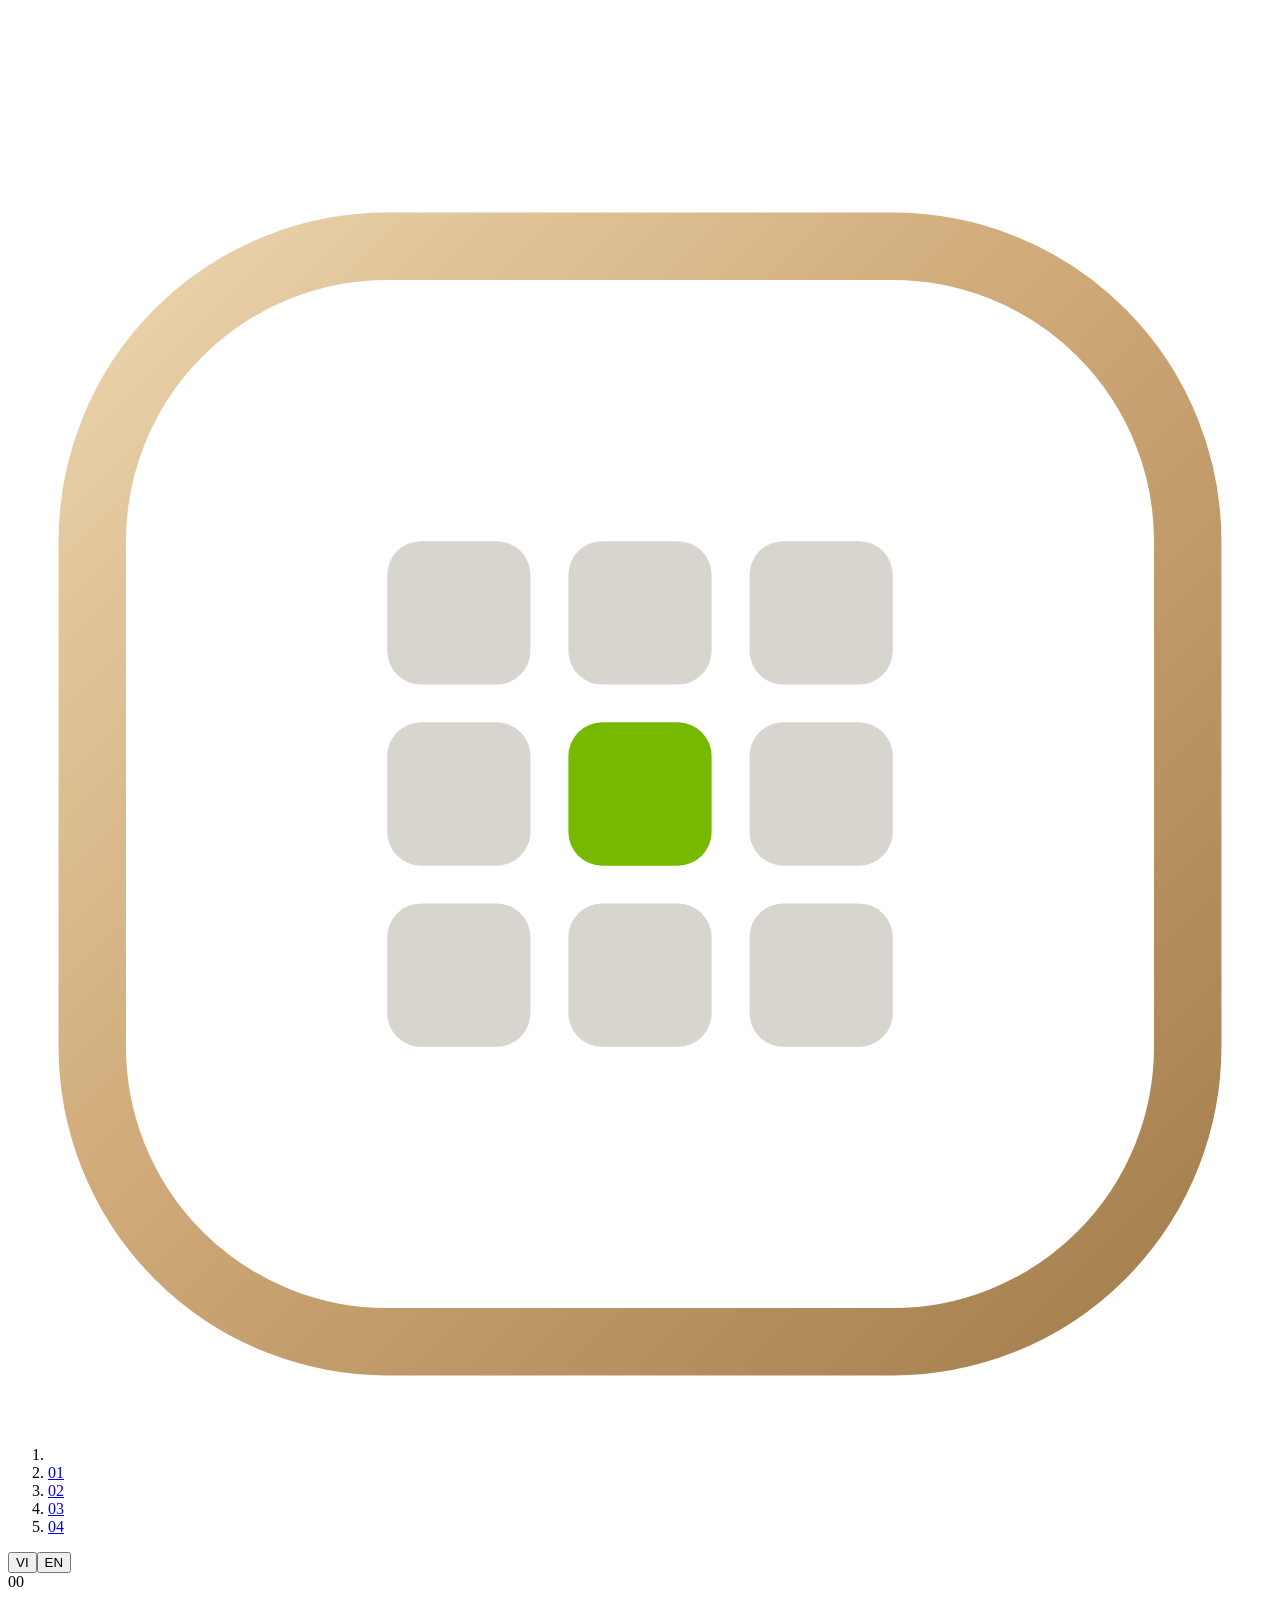
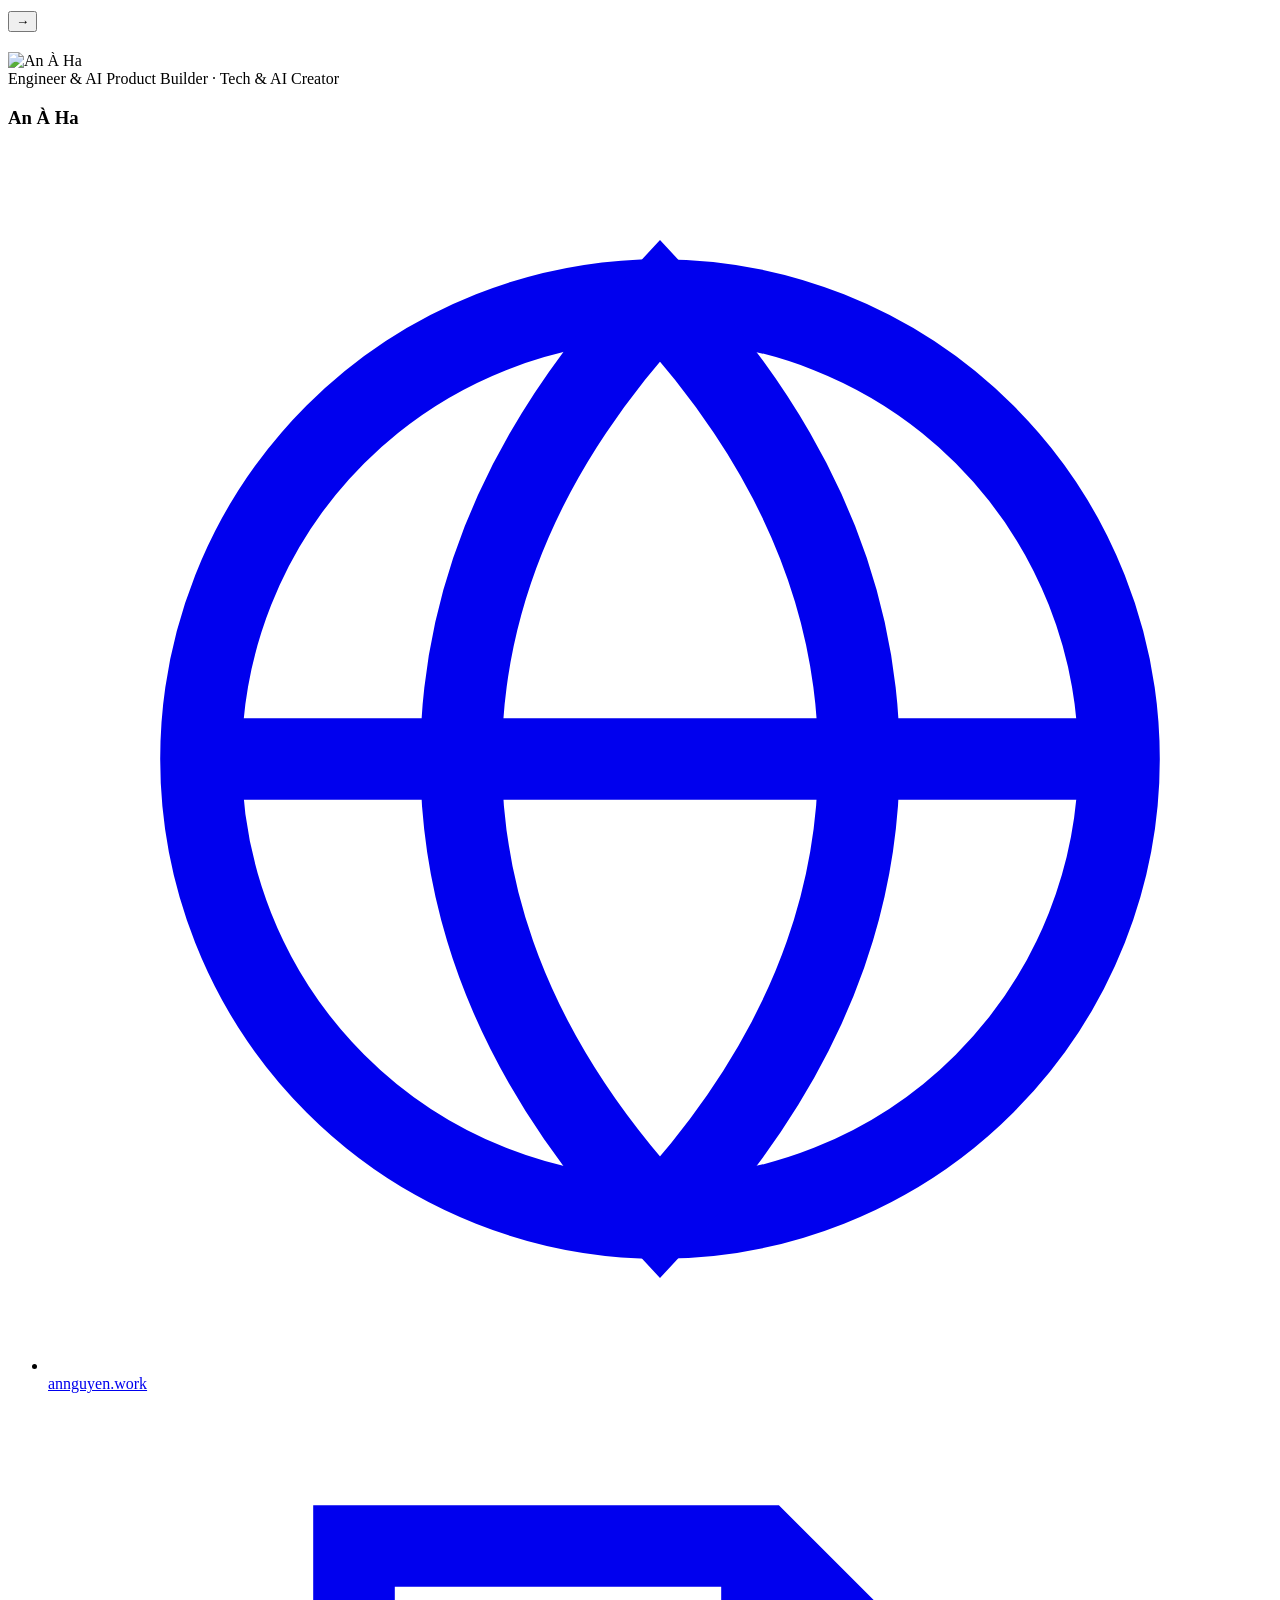
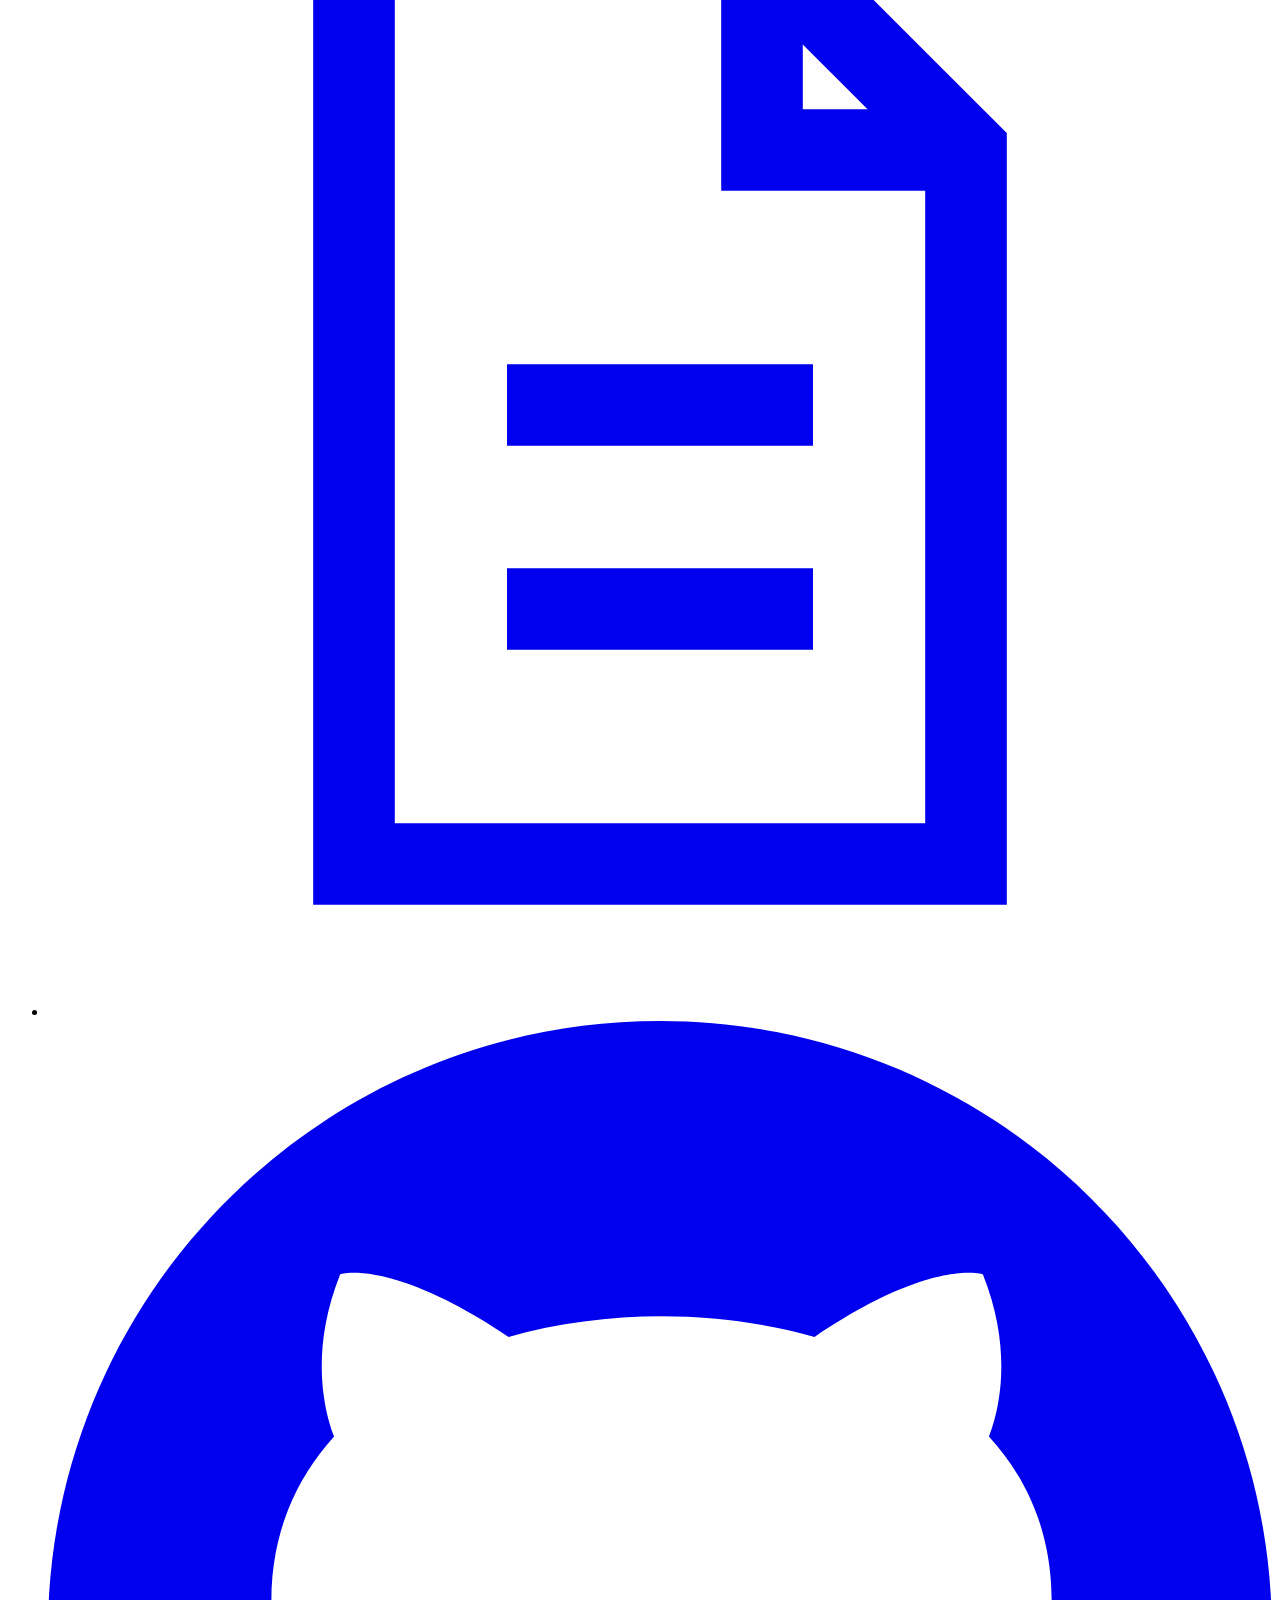
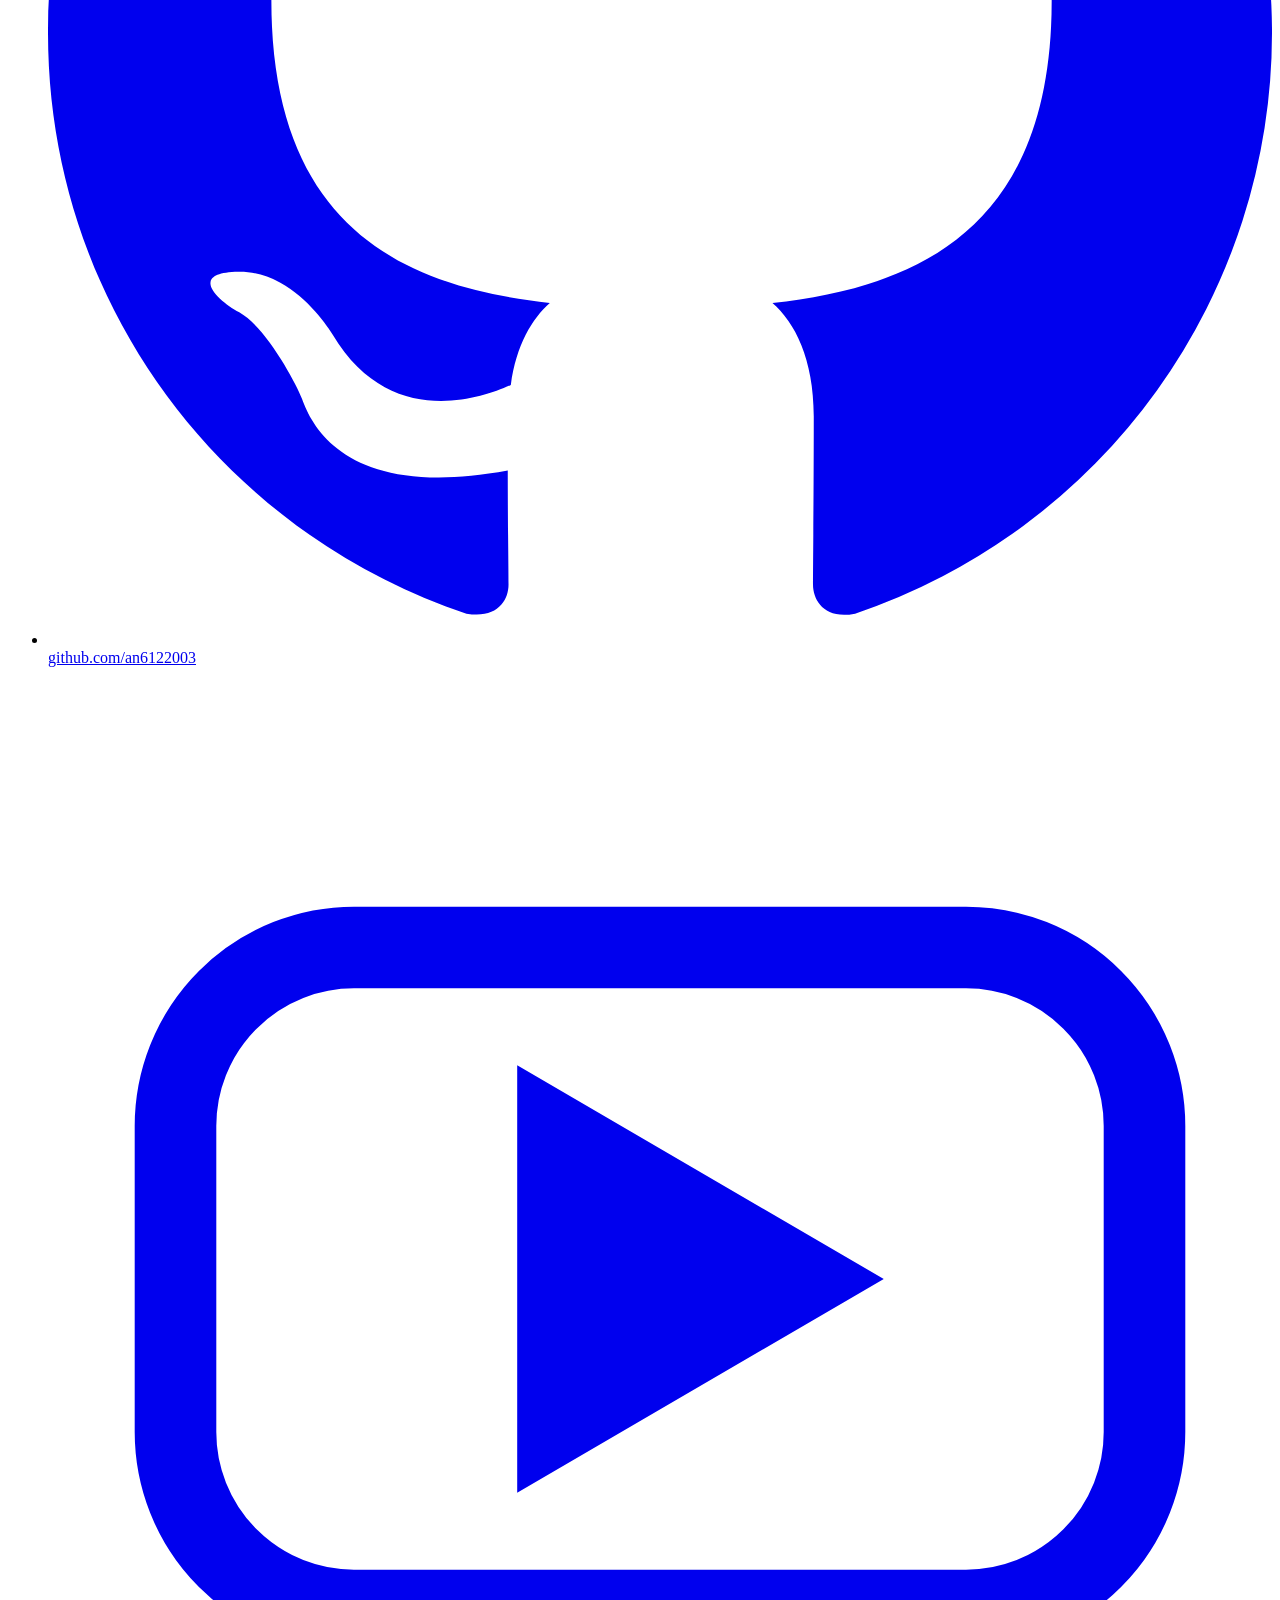
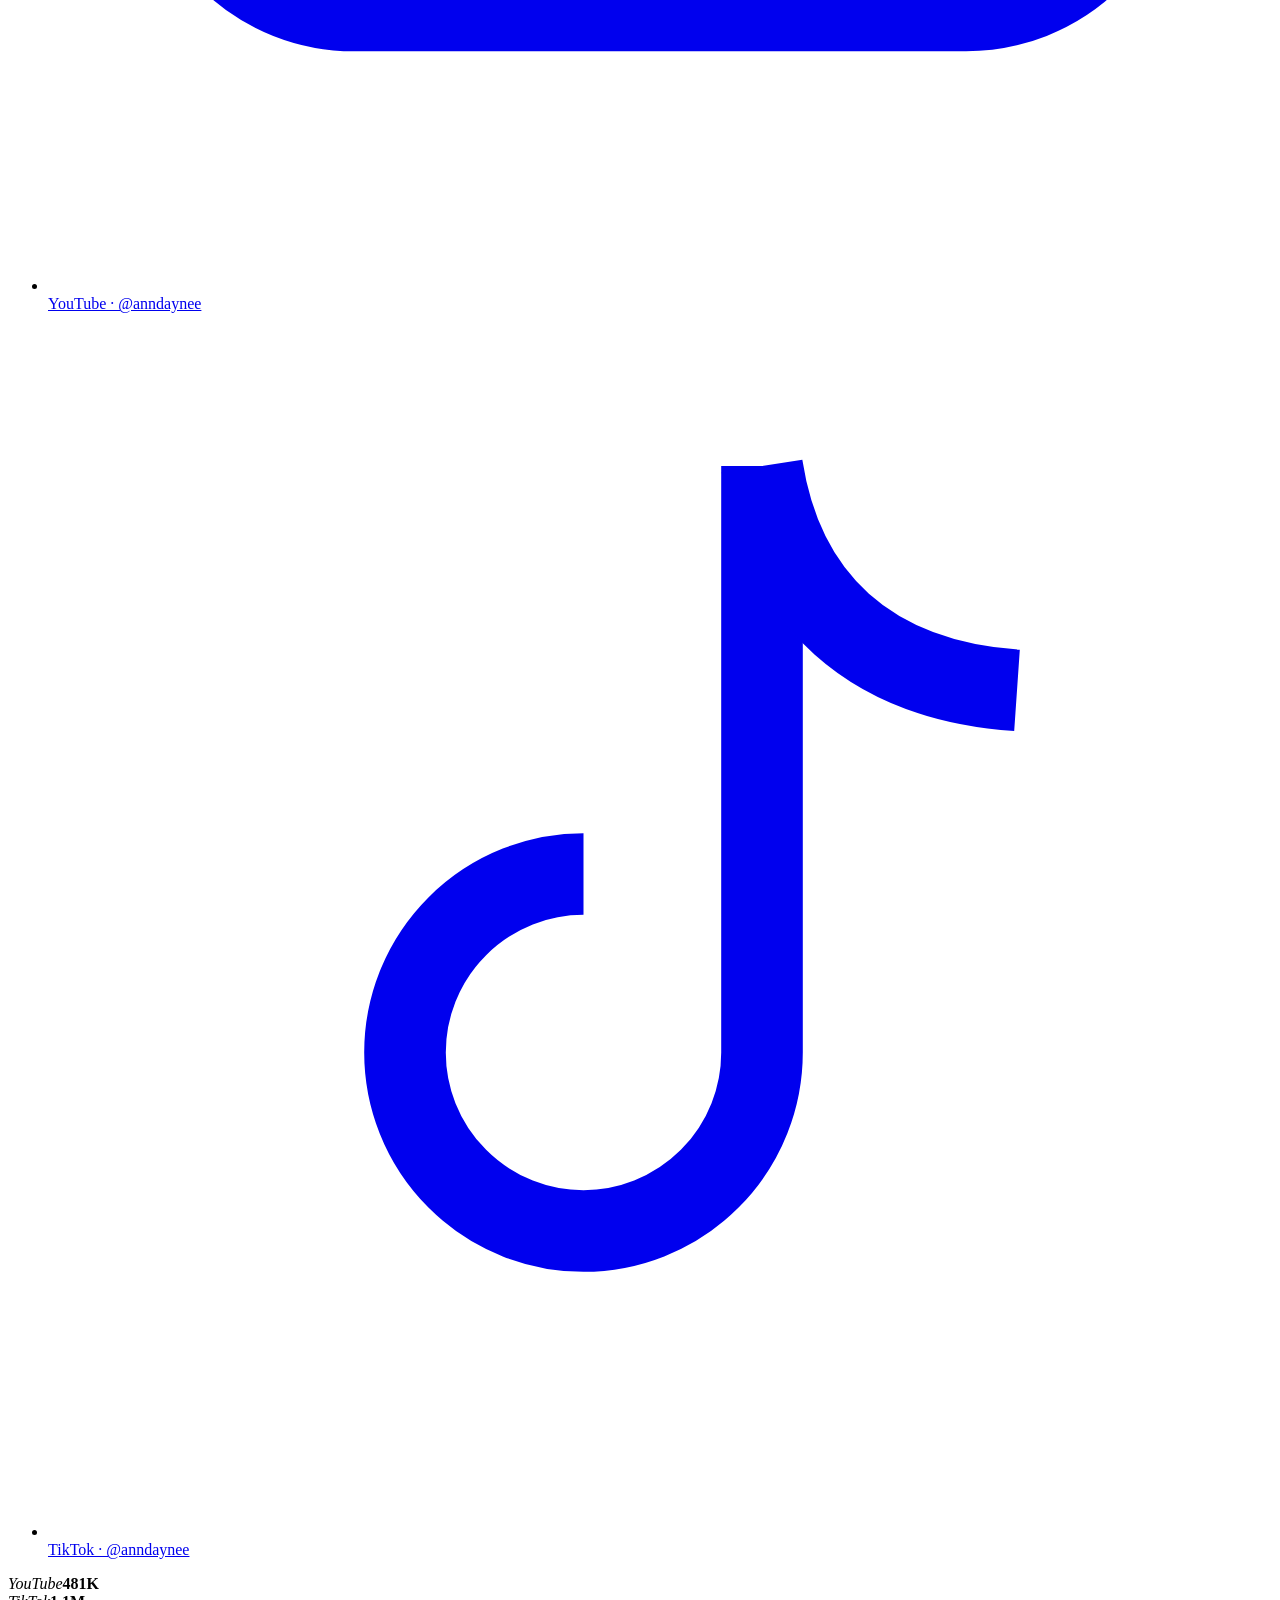
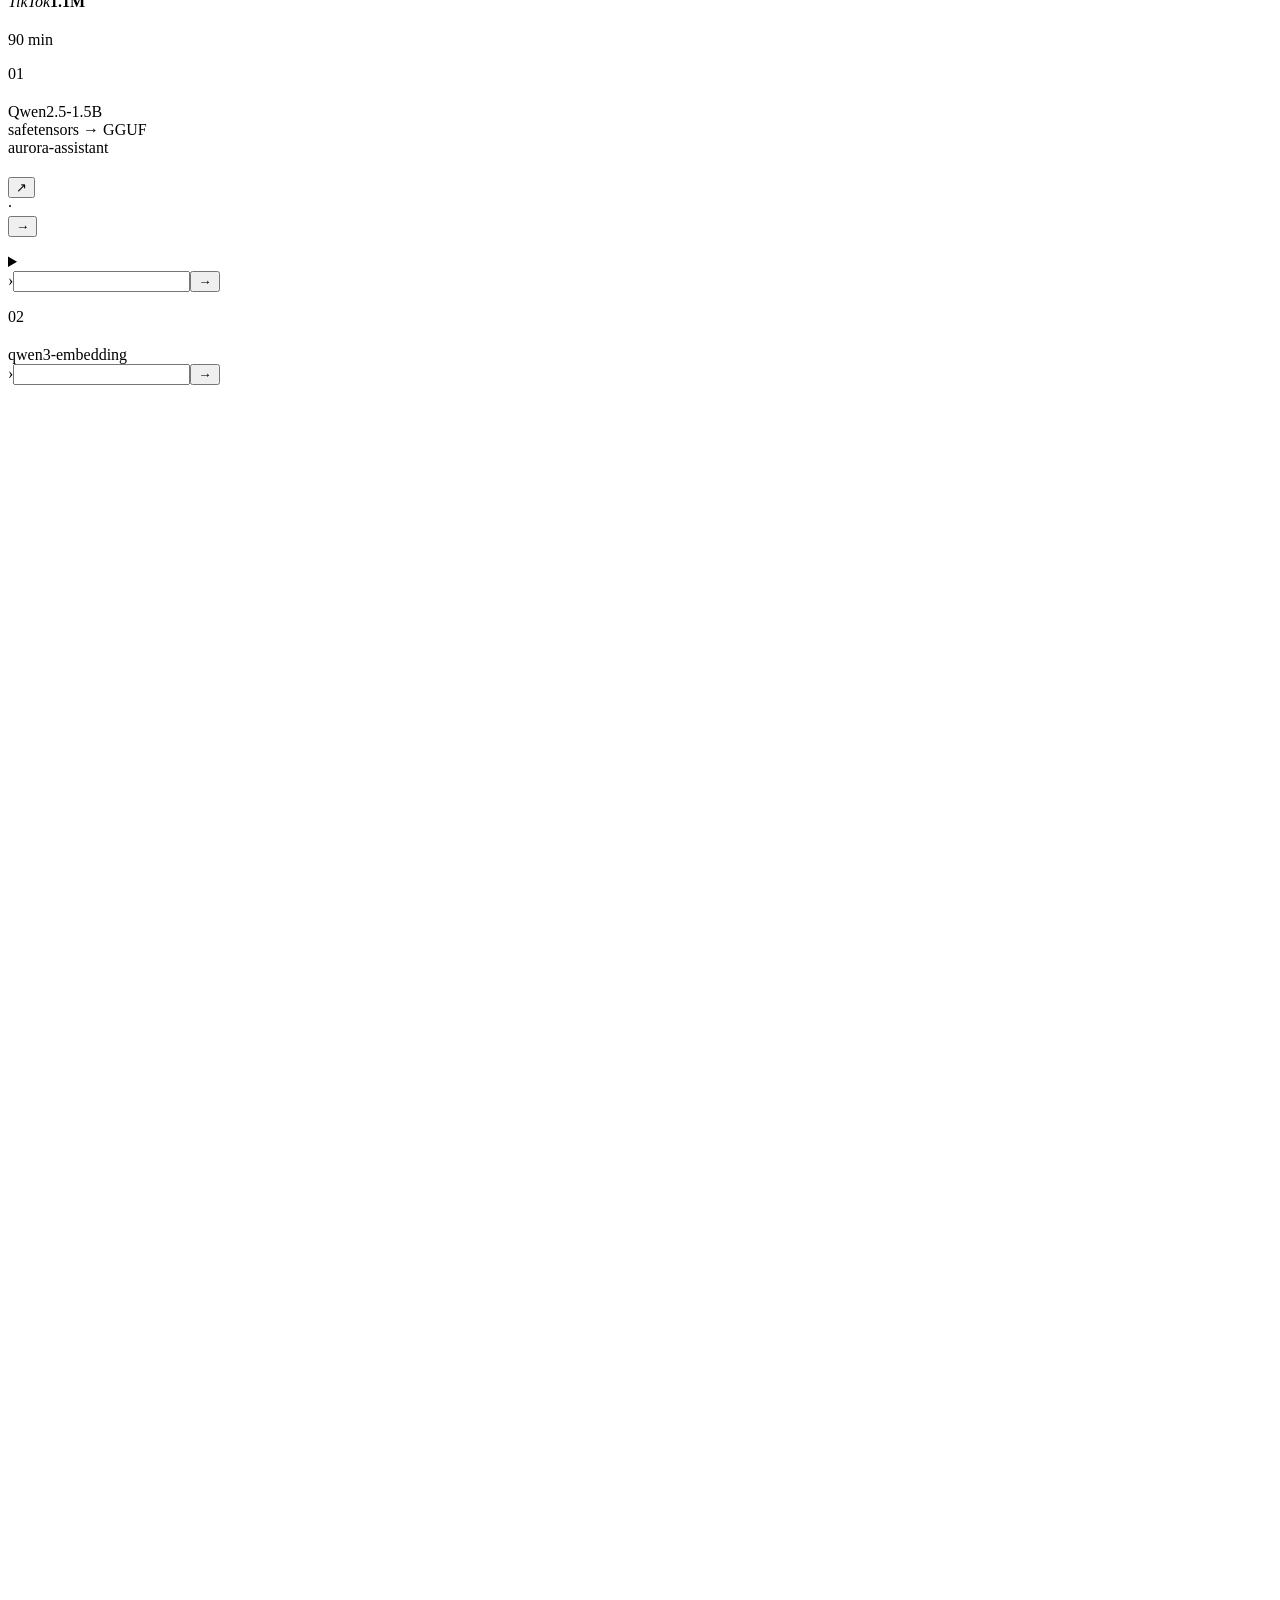
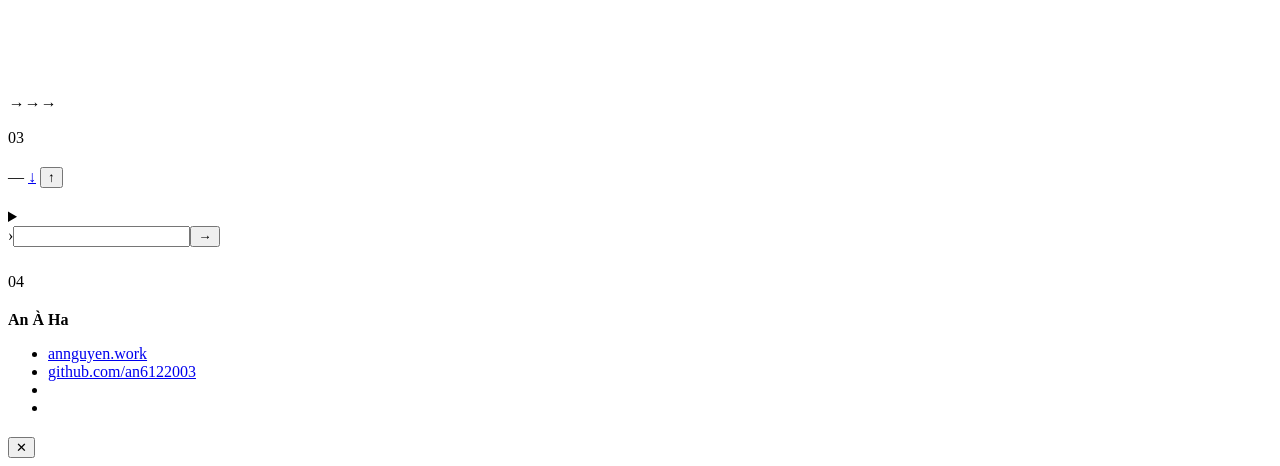
==== app/studio.html @ f34c1c58 "Studio: a light, brand-neutral page for RTX Spark laptops A second page over the same API as the eve" ====
<!doctype html>
<html lang="vi">
<head>
<meta charset="utf-8">
<meta name="viewport" content="width=device-width, initial-scale=1">
<title>On-device AI Workshop</title>
<meta name="description" content="Fine-tuning, RAG, an agent and batch AI, running entirely on this machine.">
<meta name="theme-color" content="#f5f4f1">
<link rel="icon" href="data:image/svg+xml,%3Csvg xmlns='http://www.w3.org/2000/svg' viewBox='0 0 32 32'%3E%3Cdefs%3E%3ClinearGradient id='g' x1='0' y1='0' x2='1' y2='1'%3E%3Cstop offset='0' stop-color='%23ebd5ae'/%3E%3Cstop offset='1' stop-color='%23a47d4c'/%3E%3C/linearGradient%3E%3C/defs%3E%3Crect x='3' y='3' width='26' height='26' rx='7' fill='%23f5f4f1' stroke='url(%23g)' stroke-width='2'/%3E%3Crect x='11' y='11' width='10' height='10' rx='2' fill='%2376b900'/%3E%3C/svg%3E">
<!--WORKSHOP-EDITION-->
<link rel="preload" href="/static/studio/fonts/PlusJakartaSans-latin.woff2" as="font" type="font/woff2" crossorigin>
<link rel="stylesheet" href="/static/studio/fonts/fonts.css">
<link rel="stylesheet" href="/static/studio/studio.css">
</head>
<body data-scene="home">
<canvas id="die" aria-hidden="true"></canvas>
<div class="veil" aria-hidden="true"></div>

<header class="nav" id="hud">
  <a class="brand" href="#home" data-go="home" aria-label="Overview">
    <svg viewBox="0 0 30 30" aria-hidden="true">
      <defs><linearGradient id="brandgold" x1="0" y1="0" x2="1" y2="1"><stop offset="0" stop-color="#ebd5ae"/><stop offset=".45" stop-color="#cfa977"/><stop offset="1" stop-color="#a47d4c"/></linearGradient></defs>
      <rect x="2" y="2" width="26" height="26" rx="7" fill="#fff" stroke="url(#brandgold)" stroke-width="1.6"/>
      <g fill="#d8d5ce"><rect x="9" y="9" width="3.4" height="3.4" rx=".8"/><rect x="13.3" y="9" width="3.4" height="3.4" rx=".8"/><rect x="17.6" y="9" width="3.4" height="3.4" rx=".8"/>
      <rect x="9" y="13.3" width="3.4" height="3.4" rx=".8"/><rect x="17.6" y="13.3" width="3.4" height="3.4" rx=".8"/>
      <rect x="9" y="17.6" width="3.4" height="3.4" rx=".8"/><rect x="13.3" y="17.6" width="3.4" height="3.4" rx=".8"/><rect x="17.6" y="17.6" width="3.4" height="3.4" rx=".8"/></g>
      <rect x="13.3" y="13.3" width="3.4" height="3.4" rx=".8" fill="#76b900"/>
    </svg>
    <span class="bt"><b data-i18n="brand_t"></b><span data-i18n="brand_s"></span></span>
  </a>
  <ol class="chapters">
    <li><a href="#home" data-go="home"><span class="t" data-i18n="ch_home"></span></a></li>
    <li><a href="#lab1" data-go="lab1"><span class="n">01</span><span class="t" data-i18n="ch_lab1"></span><i class="lamp" id="lamp-lab1"></i></a></li>
    <li><a href="#lab2" data-go="lab2"><span class="n">02</span><span class="t" data-i18n="ch_lab2"></span><i class="lamp" id="lamp-lab2"></i></a></li>
    <li><a href="#lab3" data-go="lab3"><span class="n">03</span><span class="t" data-i18n="ch_lab3"></span><i class="lamp" id="lamp-lab3"></i></a></li>
    <li class="need-ent"><a href="#ent" data-go="ent"><span class="n">04</span><span class="t" data-i18n="ch_ent"></span><i class="lamp" id="lamp-ent"></i></a></li>
  </ol>
  <div class="status">
    <span class="dev"><i class="lamp" id="lamp-sys"></i><span id="hud-device"></span></span>
    <span id="hud-gpu"></span>
    <span class="sep"></span>
    <span class="langs"><button type="button" data-lang="vi">VI</button><button type="button" data-lang="en">EN</button></span>
  </div>
</header>

<main id="main">

<!-- ================================================================ HOME === -->
<section class="scene" id="scene-home">
  <div class="home-hero">
    <div class="kicker"><span class="idx">00</span><span class="scramble" id="home-kicker"></span></div>
    <h1 class="headline xl" data-h="home_h"></h1>
    <p class="lead reveal" data-i18n="home_lead"></p>
    <div class="acts reveal">
      <button type="button" class="act primary" data-go="lab1"><span data-i18n="home_cta"></span><span class="arr">→</span></button>
      <span class="hint" data-i18n-html="home_hint"></span>
    </div>
    <dl class="specs reveal" id="home-specs"></dl>
  </div>

  <div class="section-h"><span class="lbl" data-i18n="sec_labs"></span><h2 data-i18n="sec_labs_h"></h2></div>
  <ol class="index" id="home-index"></ol>

  <div class="section-h"><span class="lbl" data-i18n="sec_creator"></span><h2 data-i18n="sec_creator_h"></h2></div>
  <article class="plate creator reveal" id="creator">
    <img class="photo" src="/static/people/an.webp" alt="An À Ha" loading="lazy">
    <div class="who">
      <span class="roles">Engineer &amp; AI Product Builder · Tech &amp; AI Creator</span>
      <h3>An À Ha</h3>
      <p class="bio" data-i18n="cr_bio"></p>
      <ul class="links">
        <li><a href="https://annguyen.work" target="_blank" rel="noopener"><svg viewBox="0 0 24 24" fill="none" stroke="currentColor" stroke-width="1.6"><circle cx="12" cy="12" r="9"/><path d="M3 12h18M12 3c2.6 2.8 3.9 5.8 3.9 9s-1.3 6.2-3.9 9c-2.6-2.8-3.9-5.8-3.9-9S9.4 5.8 12 3z"/></svg>annguyen.work</a></li>
        <li><a href="https://annguyen.work/proposal/" target="_blank" rel="noopener"><svg viewBox="0 0 24 24" fill="none" stroke="currentColor" stroke-width="1.6"><path d="M6 3h8l4 4v14H6z"/><path d="M14 3v4h4M9 12h6M9 16h6"/></svg><span data-i18n="cr_proposal"></span></a></li>
        <li><a href="https://github.com/an6122003" target="_blank" rel="noopener"><svg viewBox="0 0 16 16" fill="currentColor"><path d="M8 0C3.58 0 0 3.58 0 8c0 3.54 2.29 6.53 5.47 7.59.4.07.55-.17.55-.38 0-.19-.01-.82-.01-1.49-2.01.37-2.53-.49-2.69-.94-.09-.23-.48-.94-.82-1.13-.28-.15-.68-.52-.01-.53.63-.01 1.08.58 1.23.82.72 1.21 1.87.87 2.33.66.07-.52.28-.87.51-1.07-1.78-.2-3.64-.89-3.64-3.95 0-.87.31-1.59.82-2.15-.08-.2-.36-1.02.08-2.12 0 0 .67-.21 2.2.82.64-.18 1.32-.27 2-.27.68 0 1.36.09 2 .27 1.53-1.04 2.2-.82 2.2-.82.44 1.1.16 1.92.08 2.12.51.56.82 1.27.82 2.15 0 3.07-1.87 3.75-3.65 3.95.29.25.54.73.54 1.48 0 1.07-.01 1.93-.01 2.2 0 .21.15.46.55.38A8.013 8.013 0 0 0 16 8c0-4.42-3.58-8-8-8z"/></svg>github.com/an6122003</a></li>
        <li><a href="https://www.youtube.com/@anndaynee" target="_blank" rel="noopener"><svg viewBox="0 0 24 24" fill="none" stroke="currentColor" stroke-width="1.6"><rect x="2.5" y="5.5" width="19" height="13" rx="3.5"/><path d="M10 9.2v5.6l4.8-2.8z" fill="currentColor"/></svg>YouTube · @anndaynee</a></li>
        <li><a href="https://www.tiktok.com/@anndaynee" target="_blank" rel="noopener"><svg viewBox="0 0 24 24" fill="none" stroke="currentColor" stroke-width="1.6"><path d="M14 3v11.5a3.5 3.5 0 1 1-3.5-3.5"/><path d="M14 3c.4 2.6 2.1 4.2 5 4.4"/></svg>TikTok · @anndaynee</a></li>
      </ul>
    </div>
    <div class="stats">
      <div class="stat"><i>YouTube</i><b>481K</b><span data-i18n="cr_yt"></span></div>
      <div class="stat"><i>TikTok</i><b>1.1M</b><span data-i18n="cr_tt"></span></div>
      <div class="asof" data-i18n="cr_asof"></div>
    </div>
  </article>

  <div class="section-h"><span class="lbl" data-i18n="sec_plan"></span><h2 data-i18n="sec_plan_h"></h2></div>
  <div class="homegrid">
    <article class="plate reveal">
      <div class="plate-h"><span class="lbl" data-i18n="plan_title"></span><span class="count">90 min</span></div>
      <div class="sessionbar" id="home-plan"></div>
      <p class="note-s" data-i18n="plan_note"></p>
    </article>
    <article class="plate reveal">
      <div class="plate-h"><span class="lbl" data-i18n="stack_title"></span></div>
      <ul class="stack" id="home-stack"></ul>
    </article>
  </div>
</section>

<!-- =============================================================== LAB 1 === -->
<section class="scene" id="scene-lab1">
  <header class="scene-head">
    <div class="kicker"><span class="idx">01</span><span class="scramble" data-i18n="lab1_kicker"></span></div>
    <h1 class="headline" data-h="lab1_h"></h1>
    <p class="lead reveal" data-i18n="l1_p"></p>
  </header>
  <div class="flow reveal" id="flow1"><i class="wire"></i>
    <div class="fnode" data-n="data"><i class="sq"></i><div class="ft" data-i18n="f1_data"></div><div class="fd" id="f1-data-d"></div></div>
    <div class="fnode" data-n="train"><i class="sq"></i><div class="ft" data-i18n="f1_train"></div><div class="fd">Qwen2.5-1.5B</div></div>
    <div class="fnode" data-n="gguf"><i class="sq"></i><div class="ft" data-i18n="f1_gguf"></div><div class="fd">safetensors → GGUF</div></div>
    <div class="fnode" data-n="ollama"><i class="sq"></i><div class="ft" data-i18n="f1_ollama"></div><div class="fd" id="f1-ollama-d">aurora-assistant</div></div>
    <div class="fnode" data-n="compare"><i class="sq"></i><div class="ft" data-i18n="f1_compare"></div><div class="fd" data-i18n="f1_compare_d"></div></div>
  </div>
  <div class="grid two">
    <article class="plate reveal">
      <div class="plate-h"><span class="lbl" data-i18n="data_title"></span><span class="count" id="l1-count"></span></div>
      <div class="examples" id="l1-examples"></div>
      <p class="note-s" data-i18n="data_note"></p>
      <div class="acts" style="margin-top:20px"><button type="button" class="textlink" id="l1-all"><span data-i18n="view_all"></span><span>↗</span></button></div>
    </article>
    <article class="plate reveal" id="l1-trainplate">
      <div class="plate-h"><span class="lbl" data-i18n="train_title"></span><span class="count"><span data-i18n="base_model"></span> · <span id="l1-base"></span></span></div>
      <div class="params">
        <div class="param"><span class="lbl" data-i18n="epochs"></span><div class="seg" id="p-epochs" role="radiogroup"></div></div>
        <div class="param"><span class="lbl" data-i18n="lr"></span><div class="seg" id="p-lr" role="radiogroup"></div></div>
        <div class="param"><span class="lbl" data-i18n="rank"></span><div class="seg" id="p-rank" role="radiogroup"></div></div>
      </div>
      <div class="acts">
        <button type="button" class="act primary" id="l1-start"><span data-i18n="start"></span><span class="arr">→</span></button>
        <button type="button" class="act danger" id="l1-cancel" hidden><span data-i18n="cancel"></span></button>
      </div>
      <div id="l1-trainer"></div>
      <div id="l1-run" hidden>
        <div class="stage" id="l1-stage" style="margin-top:28px"></div>
        <div class="ruler" id="l1-ruler"></div>
        <div class="run-sub"><span id="l1-sub"></span><span id="l1-lastloss"></span></div>
        <svg class="loss" id="l1-loss" viewBox="0 0 640 220" aria-label="loss"></svg>
        <p class="note-s" data-i18n="loss_hint"></p>
        <div class="sample" id="l1-sample" hidden></div>
      </div>
      <p class="note-s" id="l1-last"></p>
      <details class="log"><summary data-i18n="log_label"></summary><pre class="logtext" id="l1-log"></pre></details>
    </article>
  </div>
  <article class="plate reveal" id="l1-compare">
    <div class="plate-h"><span class="lbl" data-i18n="cmp_title"></span></div>
    <div class="console"><span class="prompt">›</span><input type="text" id="l1-q" autocomplete="off" spellcheck="false"><button type="button" class="act primary" id="l1-ask"><span data-i18n="cmp_ask"></span><span class="arr">→</span></button></div>
    <p class="note-s" data-i18n="cmp_hint"></p>
    <ol class="qrows" id="l1-chips"></ol>
    <div class="duo">
      <div class="side"><div class="side-h"><span class="lbl" data-i18n="cmp_before"></span><b id="l1-mbase"></b></div><div class="stream" id="l1-a-base"></div><div class="meta" id="l1-m-base"></div></div>
      <div class="side after"><div class="side-h"><span class="lbl" data-i18n="cmp_after"></span><b id="l1-mtuned"></b></div><div class="stream" id="l1-a-tuned"></div><div class="meta" id="l1-m-tuned"></div></div>
    </div>
    <p class="aside-note" data-i18n="cmp_note"></p>
  </article>
</section>

<!-- =============================================================== LAB 2 === -->
<section class="scene" id="scene-lab2">
  <header class="scene-head">
    <div class="kicker"><span class="idx">02</span><span class="scramble" data-i18n="lab2_kicker"></span></div>
    <h1 class="headline" data-h="lab2_h"></h1>
    <p class="lead reveal" data-i18n="l2_sub"></p>
  </header>
  <div class="flow reveal" id="flow2"><i class="wire"></i>
    <div class="fnode" data-n="q"><i class="sq"></i><div class="ft" data-i18n="f2_q"></div><div class="fd" data-i18n="f2_q_d"></div></div>
    <div class="fnode" data-n="embed"><i class="sq"></i><div class="ft" data-i18n="f2_embed"></div><div class="fd" id="f2-embed-d">qwen3-embedding</div></div>
    <div class="fnode" data-n="search"><i class="sq"></i><div class="ft" data-i18n="f2_search"></div><div class="fd" id="f2-search-d"></div></div>
    <div class="fnode" data-n="answer"><i class="sq"></i><div class="ft" data-i18n="f2_answer"></div><div class="fd" data-i18n="f2_answer_d"></div></div>
  </div>
  <article class="plate reveal">
    <div class="console"><span class="prompt">›</span><input type="text" id="l2-q" autocomplete="off" spellcheck="false"><button type="button" class="act primary" id="l2-go"><span data-i18n="l2_ask"></span><span class="arr">→</span></button></div>
    <p class="note-s" data-i18n="l2_hint"></p>
  </article>
  <div class="grid rag">
    <article class="plate reveal">
      <div class="plate-h"><span class="lbl" id="l2-maptitle"></span><span class="count" id="l2-mapcount"></span></div>
      <svg class="docmap" id="l2-map" viewBox="0 0 640 640" role="img"></svg>
      <div class="maptip" id="l2-tip"></div>
    </article>
    <div class="grid" style="align-content:start">
      <article class="plate reveal">
        <div class="plate-h"><span class="lbl" data-i18n="l2_pipeline"></span><span class="count" id="l2-clock"></span></div>
        <ol class="steps" id="l2-steps"></ol>
      </article>
      <article class="plate reveal">
        <div class="plate-h"><span class="lbl" data-i18n="l2_trythese"></span></div>
        <div id="l2-examples"></div>
      </article>
    </div>
  </div>
  <article class="plate hot" id="l2-answer" hidden></article>
  <article class="plate" id="l2-sources" hidden>
    <div class="plate-h"><span class="lbl" data-i18n="l2_sources"></span></div>
    <ol class="srcs" id="l2-srclist"></ol>
    <p class="note-s" data-i18n="l2_sources_hint"></p>
  </article>
  <article class="plate reveal">
    <div class="plate-h"><span class="lbl" data-i18n="l2_library"></span><span class="count" id="l2-libcount"></span></div>
    <p class="note-s" style="margin:-10px 0 20px" data-i18n="l2_library_sub"></p>
    <div class="library" id="l2-docs"></div>
  </article>
  <article class="plate reveal">
    <div class="plate-h"><span class="lbl" data-i18n="l2_how"></span></div>
    <div class="prose"><p data-i18n="l2_how_p1"></p></div>
    <div class="chain"><span data-i18n="l2_chain1"></span><i>→</i><span data-i18n="l2_chain2"></span><i>→</i><span data-i18n="l2_chain3"></span><i>→</i><span data-i18n="l2_chain4"></span></div>
    <div class="prose"><p data-i18n="l2_how_p2"></p></div>
    <p class="aside-note" data-i18n="l2_how_note"></p>
  </article>
</section>

<!-- =============================================================== LAB 3 === -->
<section class="scene" id="scene-lab3">
  <header class="scene-head">
    <div class="kicker"><span class="idx">03</span><span class="scramble" data-i18n="lab3_kicker"></span></div>
    <h1 class="headline" data-h="lab3_h"></h1>
    <p class="lead reveal" data-i18n="l3_p"></p>
  </header>
  <div class="flow reveal" id="flow3"><i class="wire"></i>
    <div class="fnode" data-n="user"><i class="sq"></i><div class="ft" data-i18n="f3_user"></div><div class="fd" id="f3-user-d" data-i18n="f3_user_d"></div></div>
    <div class="fnode" data-n="nc"><i class="sq"></i><div class="ft" id="f3-nc"></div><div class="fd" data-i18n="f3_nc_d"></div></div>
    <div class="fnode" data-n="py"><i class="sq"></i><div class="ft" data-i18n="f3_py"></div><div class="fd" data-i18n="f3_py_d"></div></div>
    <div class="fnode" data-n="out"><i class="sq"></i><div class="ft" data-i18n="f3_out"></div><div class="fd" data-i18n="f3_out_d"></div></div>
  </div>
  <article class="plate reveal">
    <div class="plate-h"><span class="lbl" data-i18n="ds_title"></span></div>
    <div class="dsrow">
      <span class="dsname" id="l3-dsname">—</span><span class="dsmeta" id="l3-dsmeta"></span><span class="grow"></span>
      <a class="textlink" id="l3-dsdl" href="#"><span data-i18n="ds_download"></span><span>↓</span></a>
      <button type="button" class="textlink" id="l3-upload"><span data-i18n="ds_upload"></span><span>↑</span></button>
      <button type="button" class="textlink" id="l3-reset" hidden><span data-i18n="ds_reset"></span></button>
      <input type="file" id="l3-file" accept=".xlsx,.csv" hidden>
    </div>
    <details class="log" style="margin-top:20px"><summary data-i18n="ds_preview"></summary><div class="tablewrap" id="l3-preview"></div></details>
    <div id="l3-dserr"></div>
  </article>
  <article class="plate reveal">
    <div class="console"><span class="prompt">›</span><input type="text" id="l3-q" autocomplete="off" spellcheck="false"><button type="button" class="act primary" id="l3-go"><span data-i18n="l3_ask"></span><span class="arr">→</span></button></div>
    <div class="routeline" id="l3-route"></div>
    <div id="l3-examples" style="margin-top:26px"></div>
  </article>
  <article class="plate" id="l3-traceplate" hidden>
    <div class="plate-h"><span class="lbl" data-i18n="tr_title"></span><span class="count" id="l3-clock"></span></div>
    <ol class="trace" id="l3-trace"></ol>
  </article>
  <article class="plate hot" id="l3-answer" hidden>
    <div class="plate-h"><span class="lbl ember" data-i18n="an_title"></span></div>
    <p class="qecho" id="l3-qecho"></p>
    <div class="duo">
      <div class="side"><div class="side-h"><span class="lbl" data-i18n="cmp3_before"></span><b id="l3-before-d"></b></div><div class="stream" id="l3-plain"></div><div class="meta" id="l3-plain-m"></div></div>
      <div class="side after"><div class="side-h"><span class="lbl" data-i18n="cmp3_after"></span><b id="l3-after-d"></b></div><div class="stream" id="l3-text"></div><div class="meta" id="l3-meta"></div><div class="files" id="l3-files"></div></div>
    </div>
    <div id="l3-chart"></div>
    <p class="aside-note" data-i18n="cmp3_note"></p>
  </article>
</section>

<!-- ========================================================== ENTERPRISE === -->
<section class="scene" id="scene-ent">
  <header class="scene-head">
    <div class="kicker"><span class="idx">04</span><span class="scramble" data-i18n="ent_kicker"></span></div>
    <h1 class="headline" data-h="ent_h"></h1>
    <p class="lead reveal" data-i18n="ent_p"></p>
  </header>
  <article class="plate reveal"><div class="engine" id="ent-engine"></div></article>
  <div class="jobs reveal" id="ent-jobs"></div>
  <article class="plate reveal" id="ent-panel"></article>
  <article class="plate reveal">
    <div class="plate-h"><span class="lbl" data-i18n="ent_cost_h"></span></div>
    <div class="cost" id="ent-cost"></div>
  </article>
</section>

<footer class="colophon">
  <div>
    <p data-i18n="col_fiction"></p>
    <p data-i18n="col_stack"></p>
    <p data-i18n="col_type"></p>
  </div>
  <div class="by">
    <span class="role" data-i18n="col_by"></span>
    <b>An À Ha</b>
    <ul>
      <li><a href="https://annguyen.work" target="_blank" rel="noopener">annguyen.work</a></li>
      <li><a href="https://github.com/an6122003" target="_blank" rel="noopener">github.com/an6122003</a></li>
      <li><a href="https://github.com/an6122003/nemoclaw-rag-demo" target="_blank" rel="noopener" data-i18n="col_src"></a></li>
      <li><a href="/classic" data-i18n="col_classic"></a></li>
    </ul>
  </div>
</footer>
</main>

<aside class="sheet" id="sheet" aria-hidden="true">
  <div class="scrim" data-close="1"></div>
  <div class="pane" role="dialog" aria-modal="true" aria-labelledby="sheet-title">
    <div class="ph"><div><h2 id="sheet-title"></h2><span class="count" id="sheet-sub"></span></div><button type="button" class="x" data-close="1" aria-label="Close">✕</button></div>
    <div class="pb" id="sheet-body"></div>
  </div>
</aside>
<div class="toast" id="toast" role="status" aria-live="polite"></div>

<!-- GSAP 3.15 (GreenSock standard no-charge license, https://gsap.com/standard-license), served locally so it works offline -->
<script src="/static/vendor/gsap.min.js"></script>
<script src="/static/studio/i18n.js"></script>
<script src="/static/studio/die.js"></script>
<script src="/static/studio/studio.js"></script>
</body>
</html>
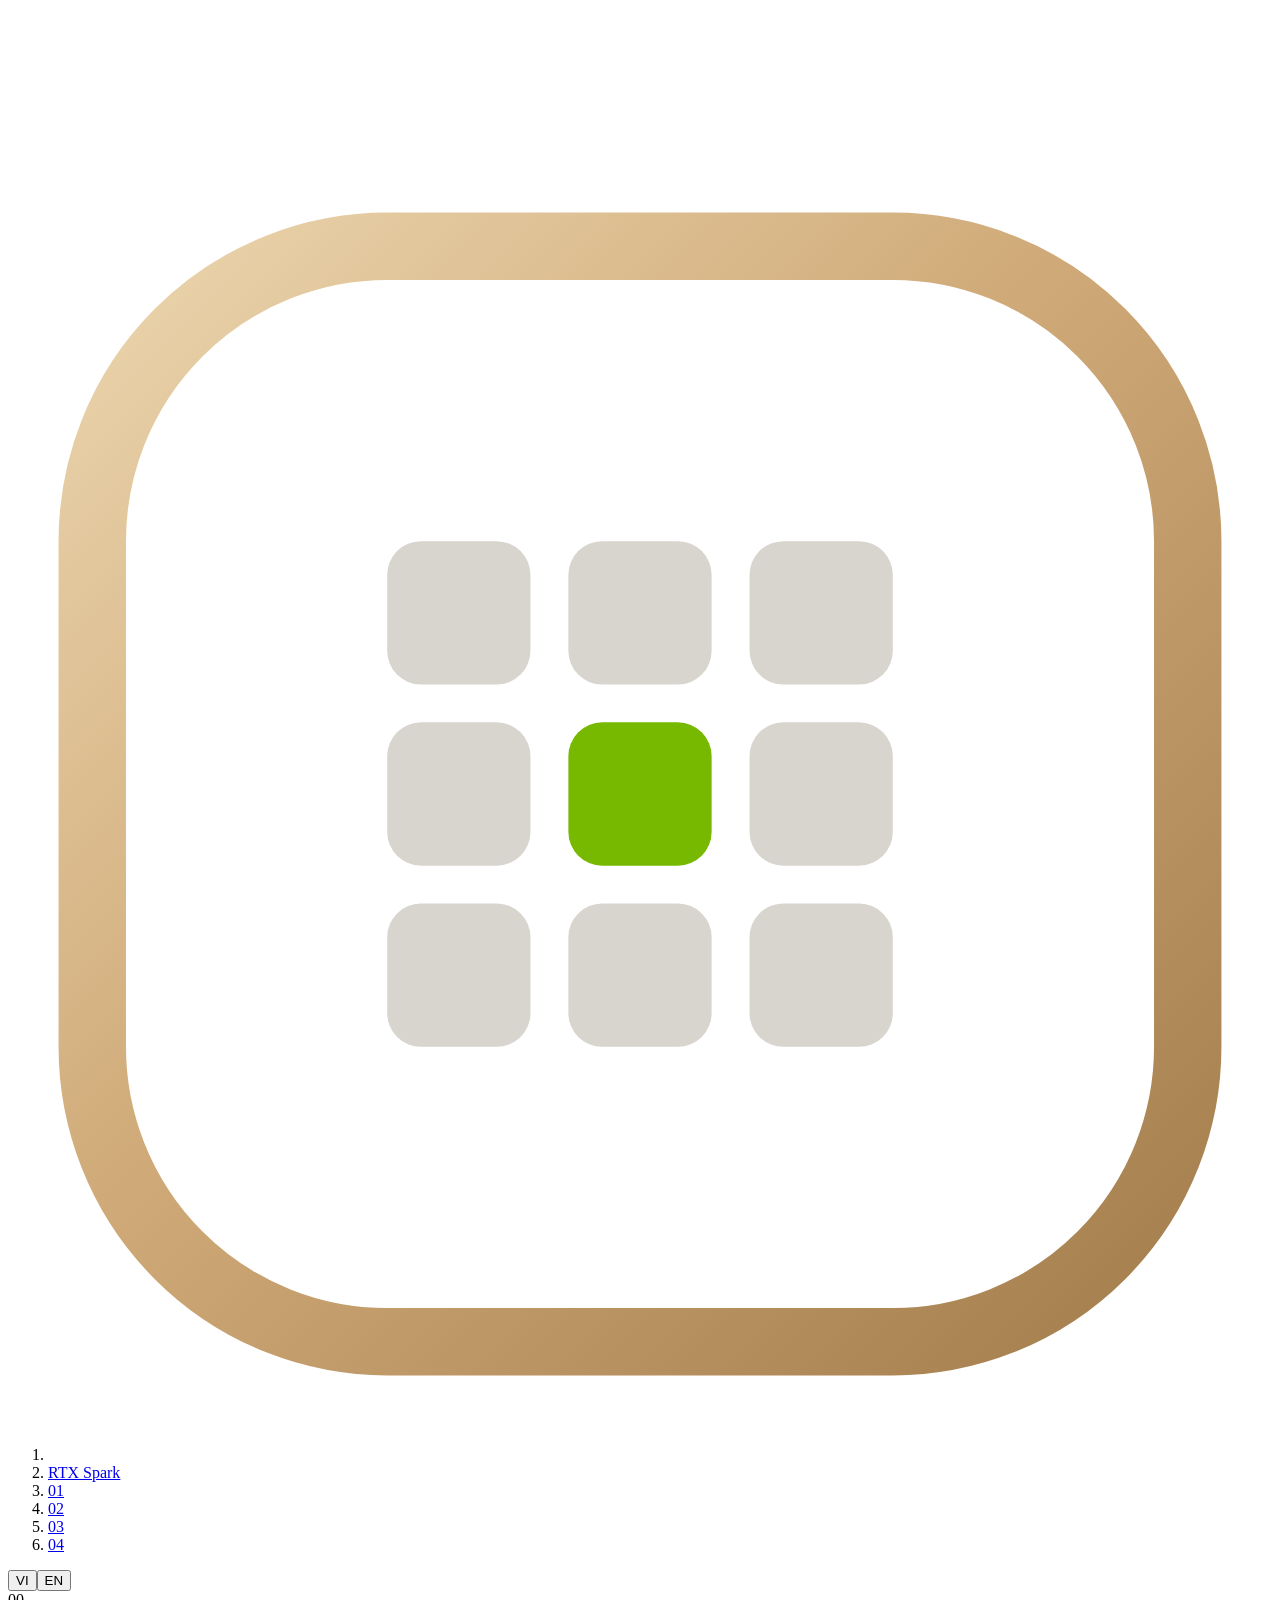
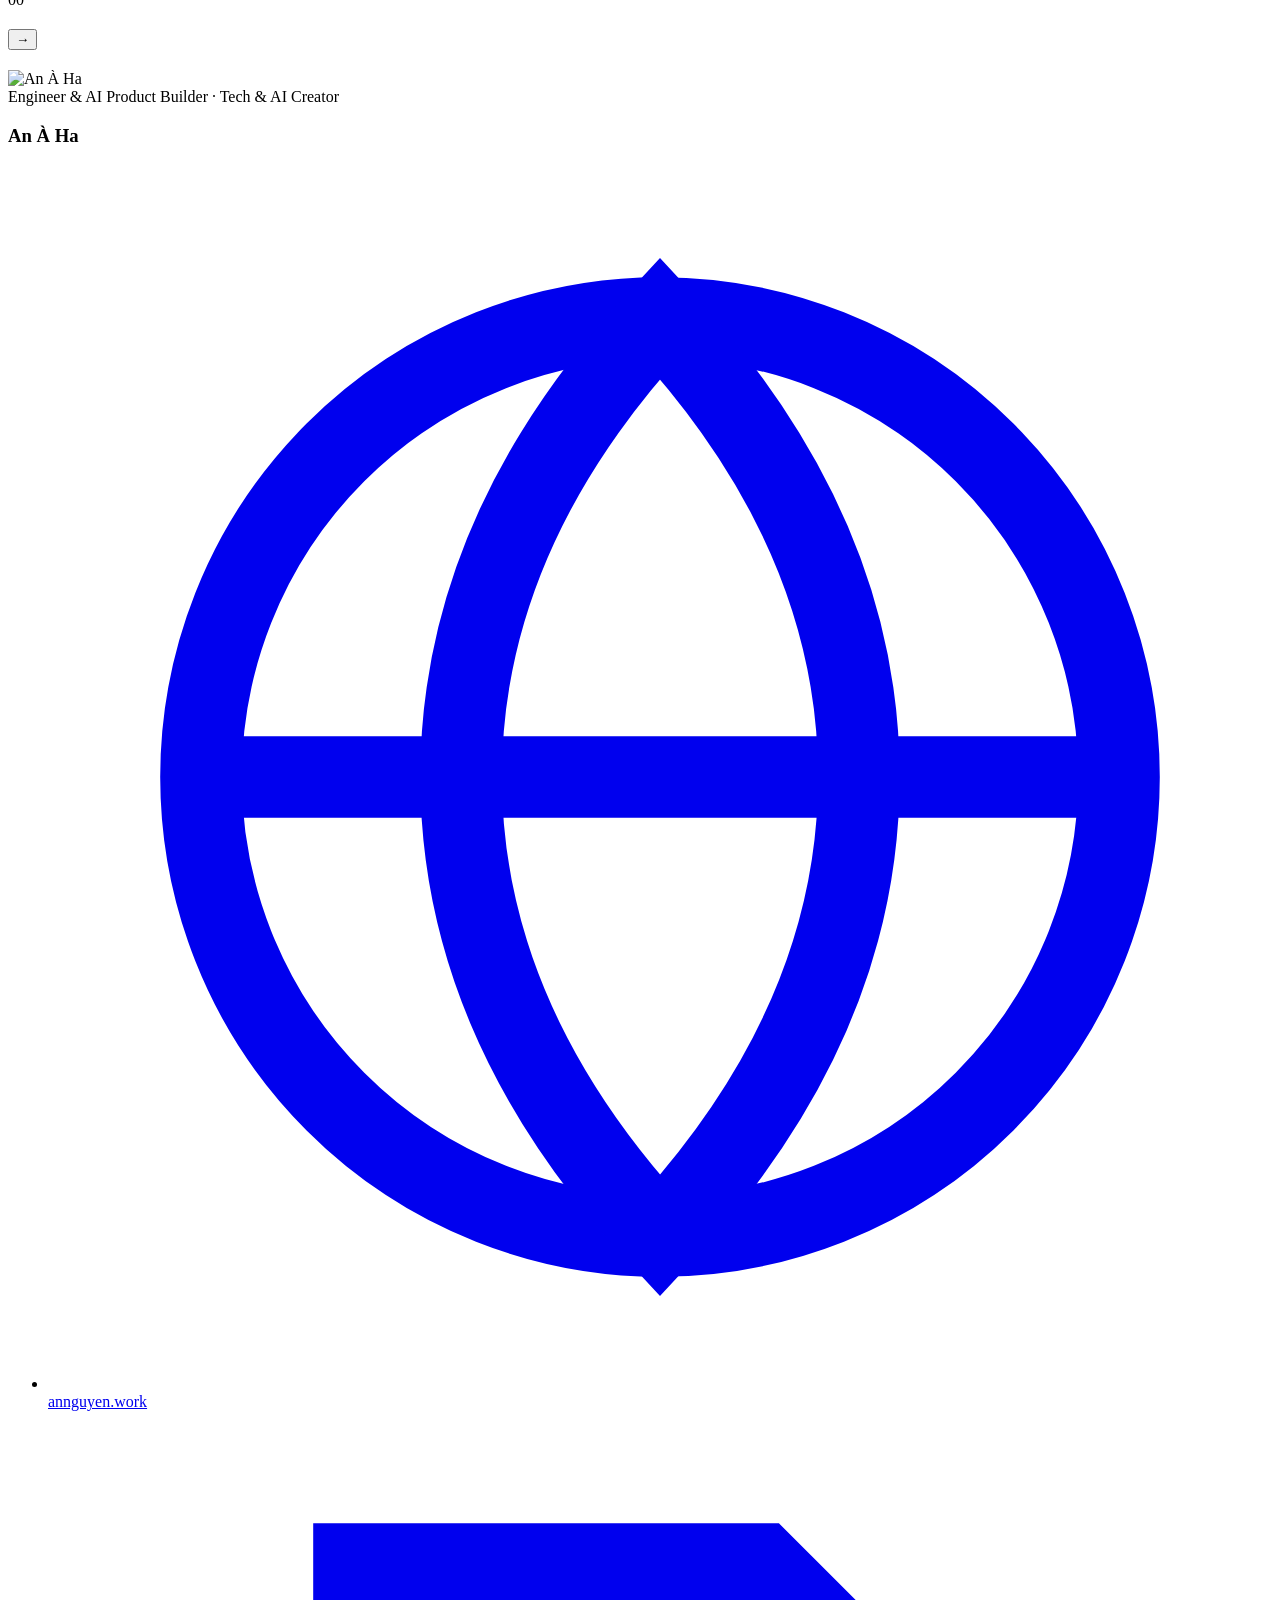
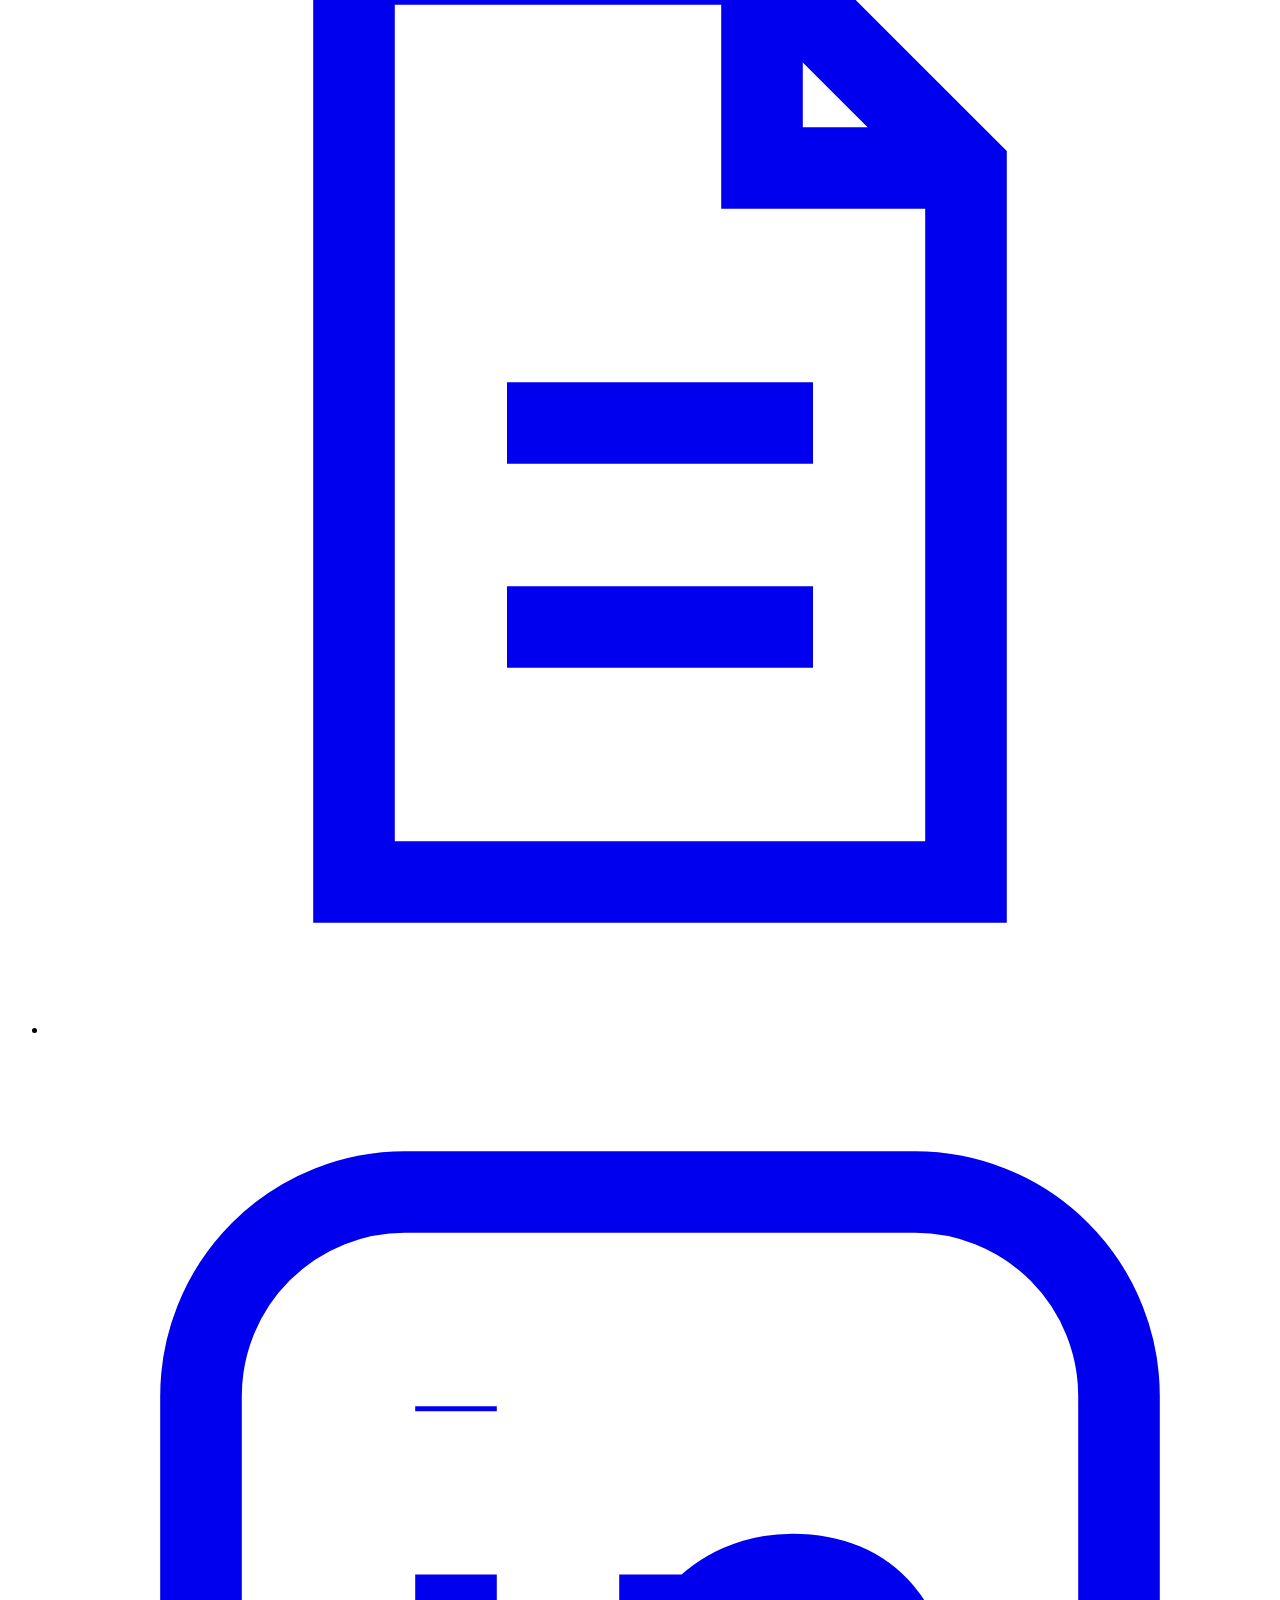
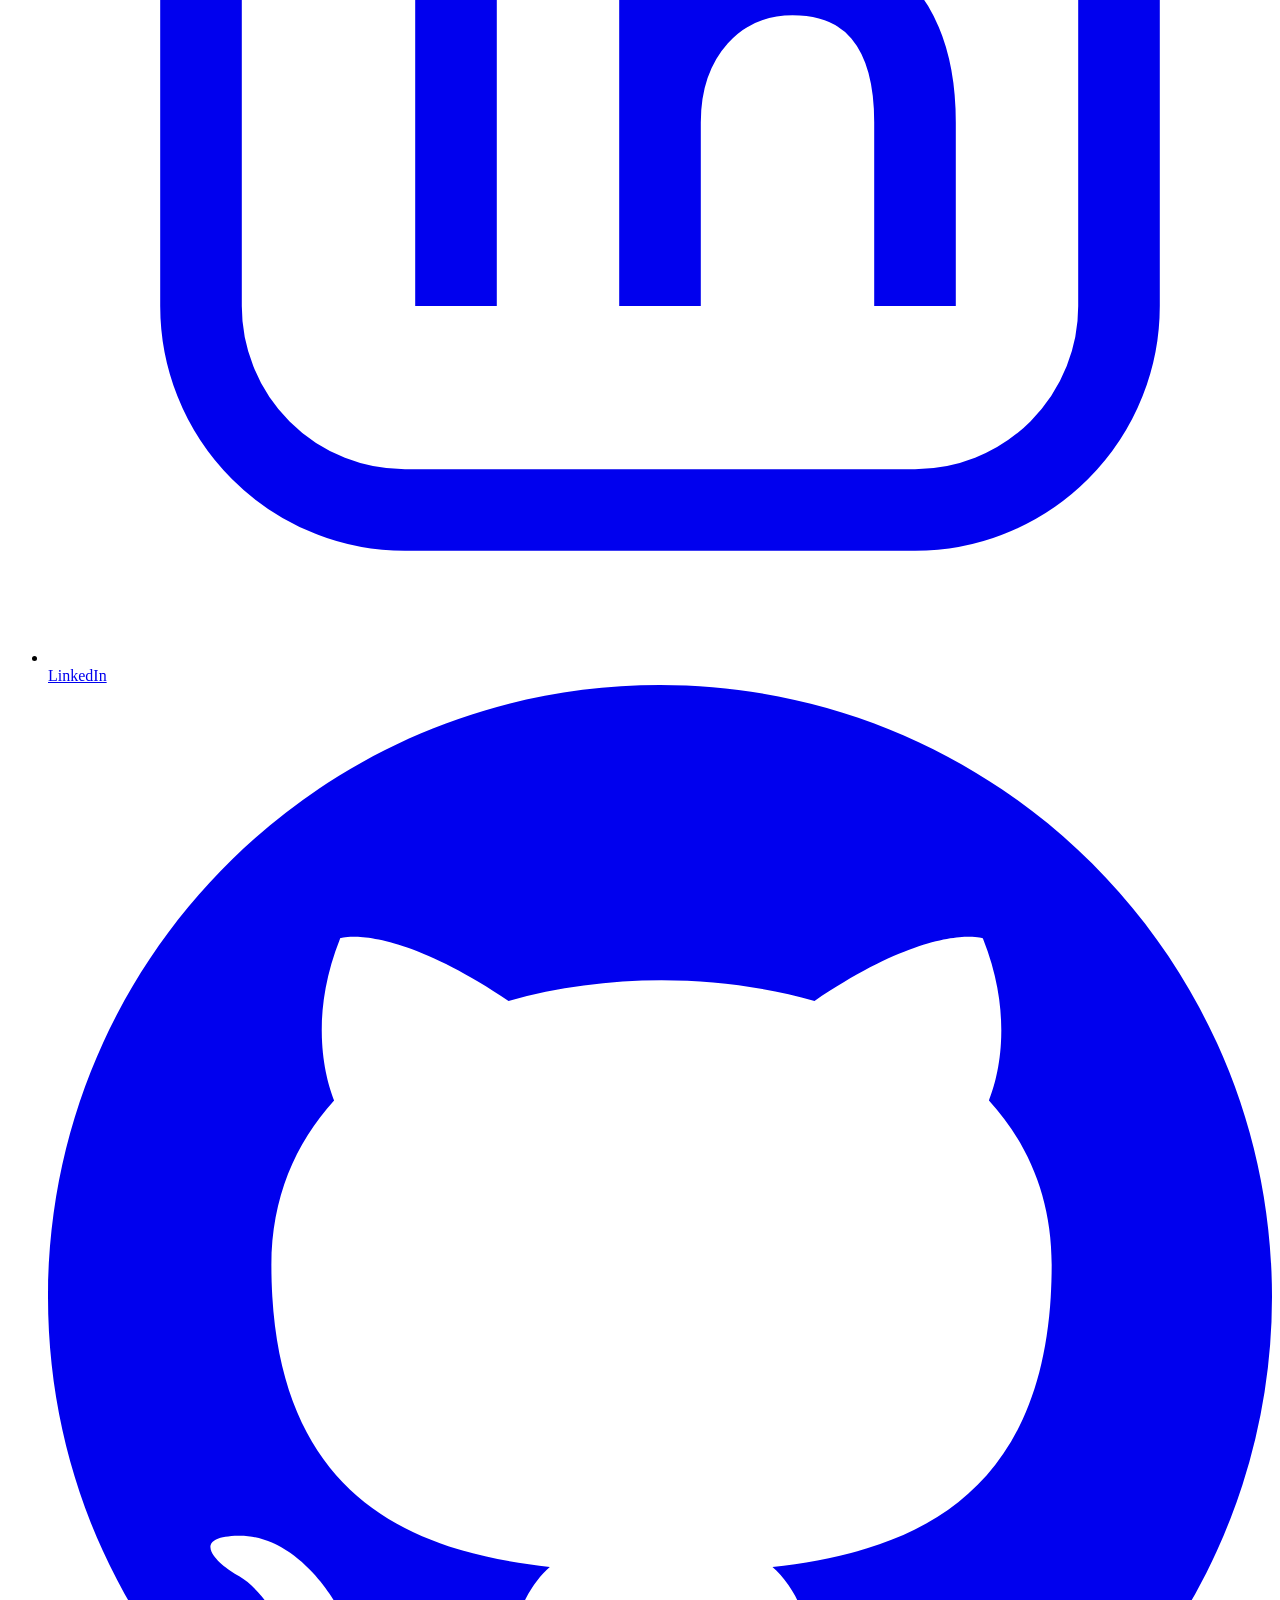
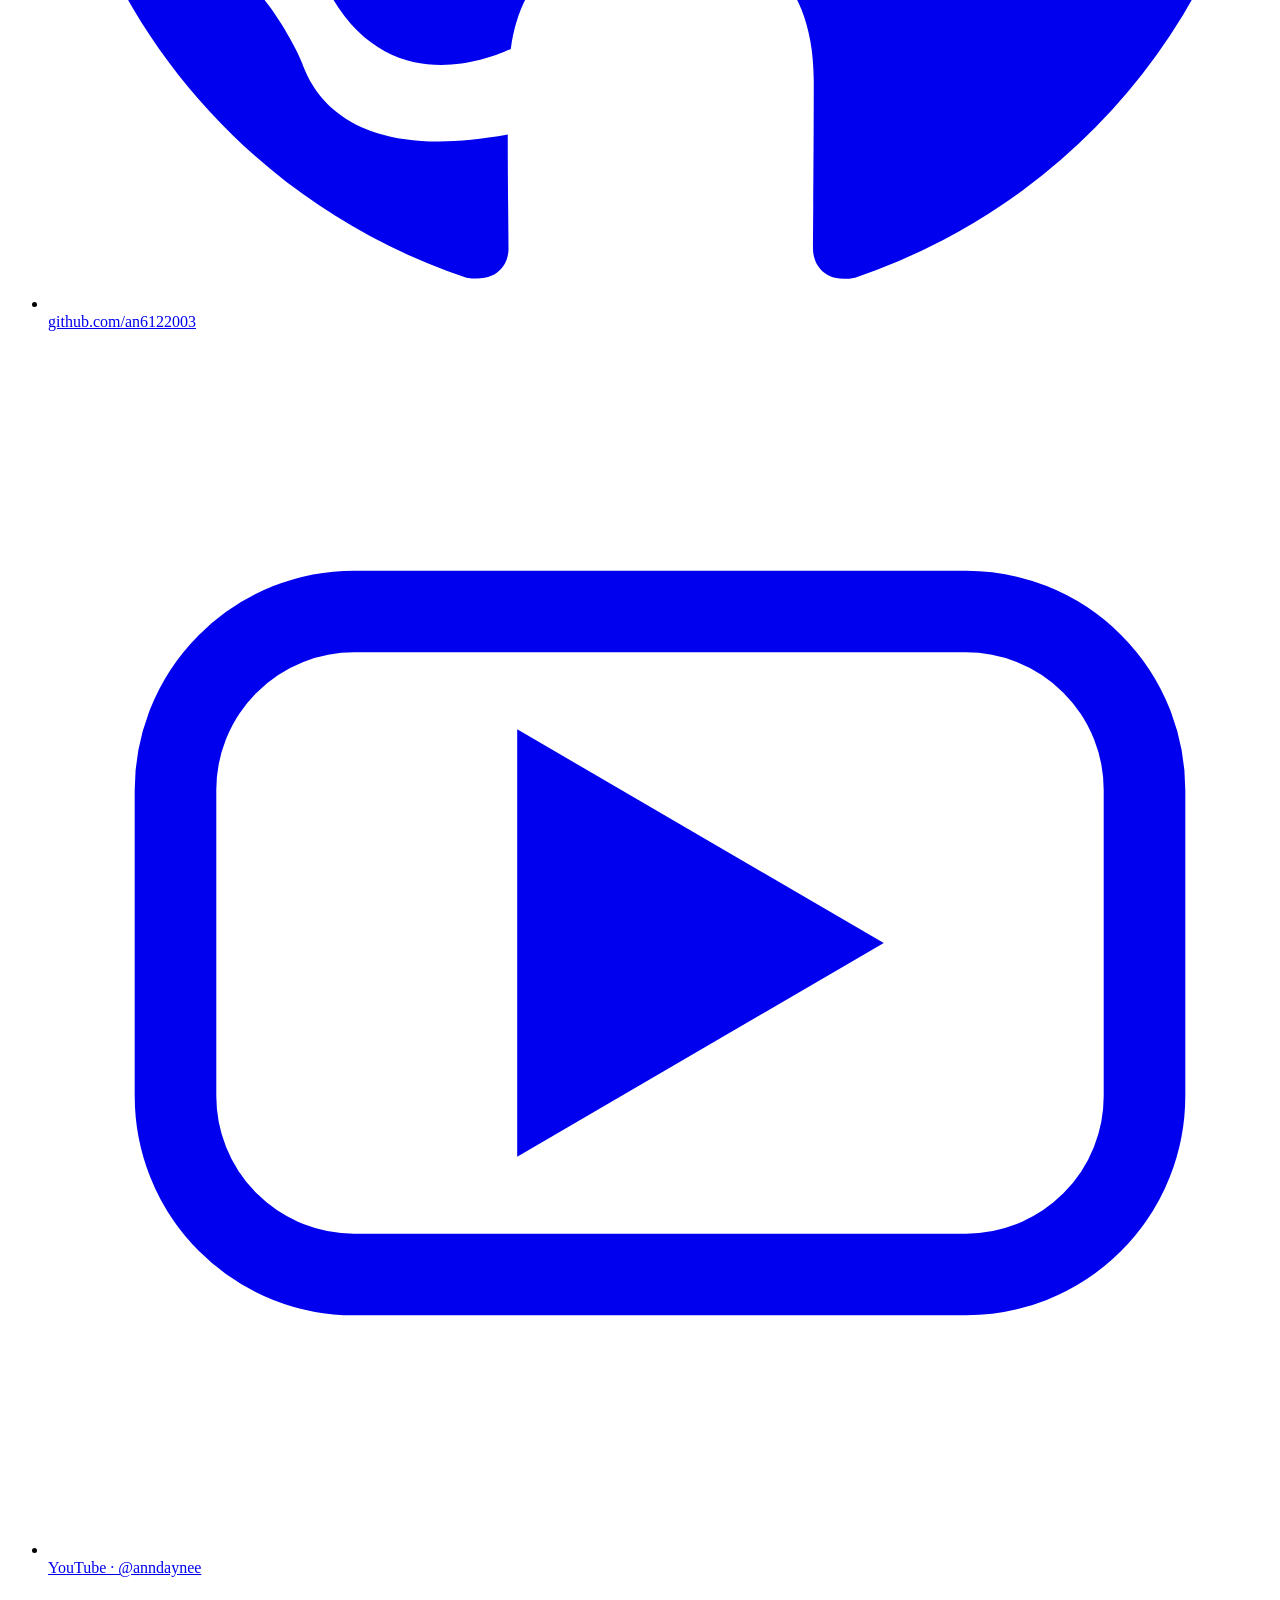
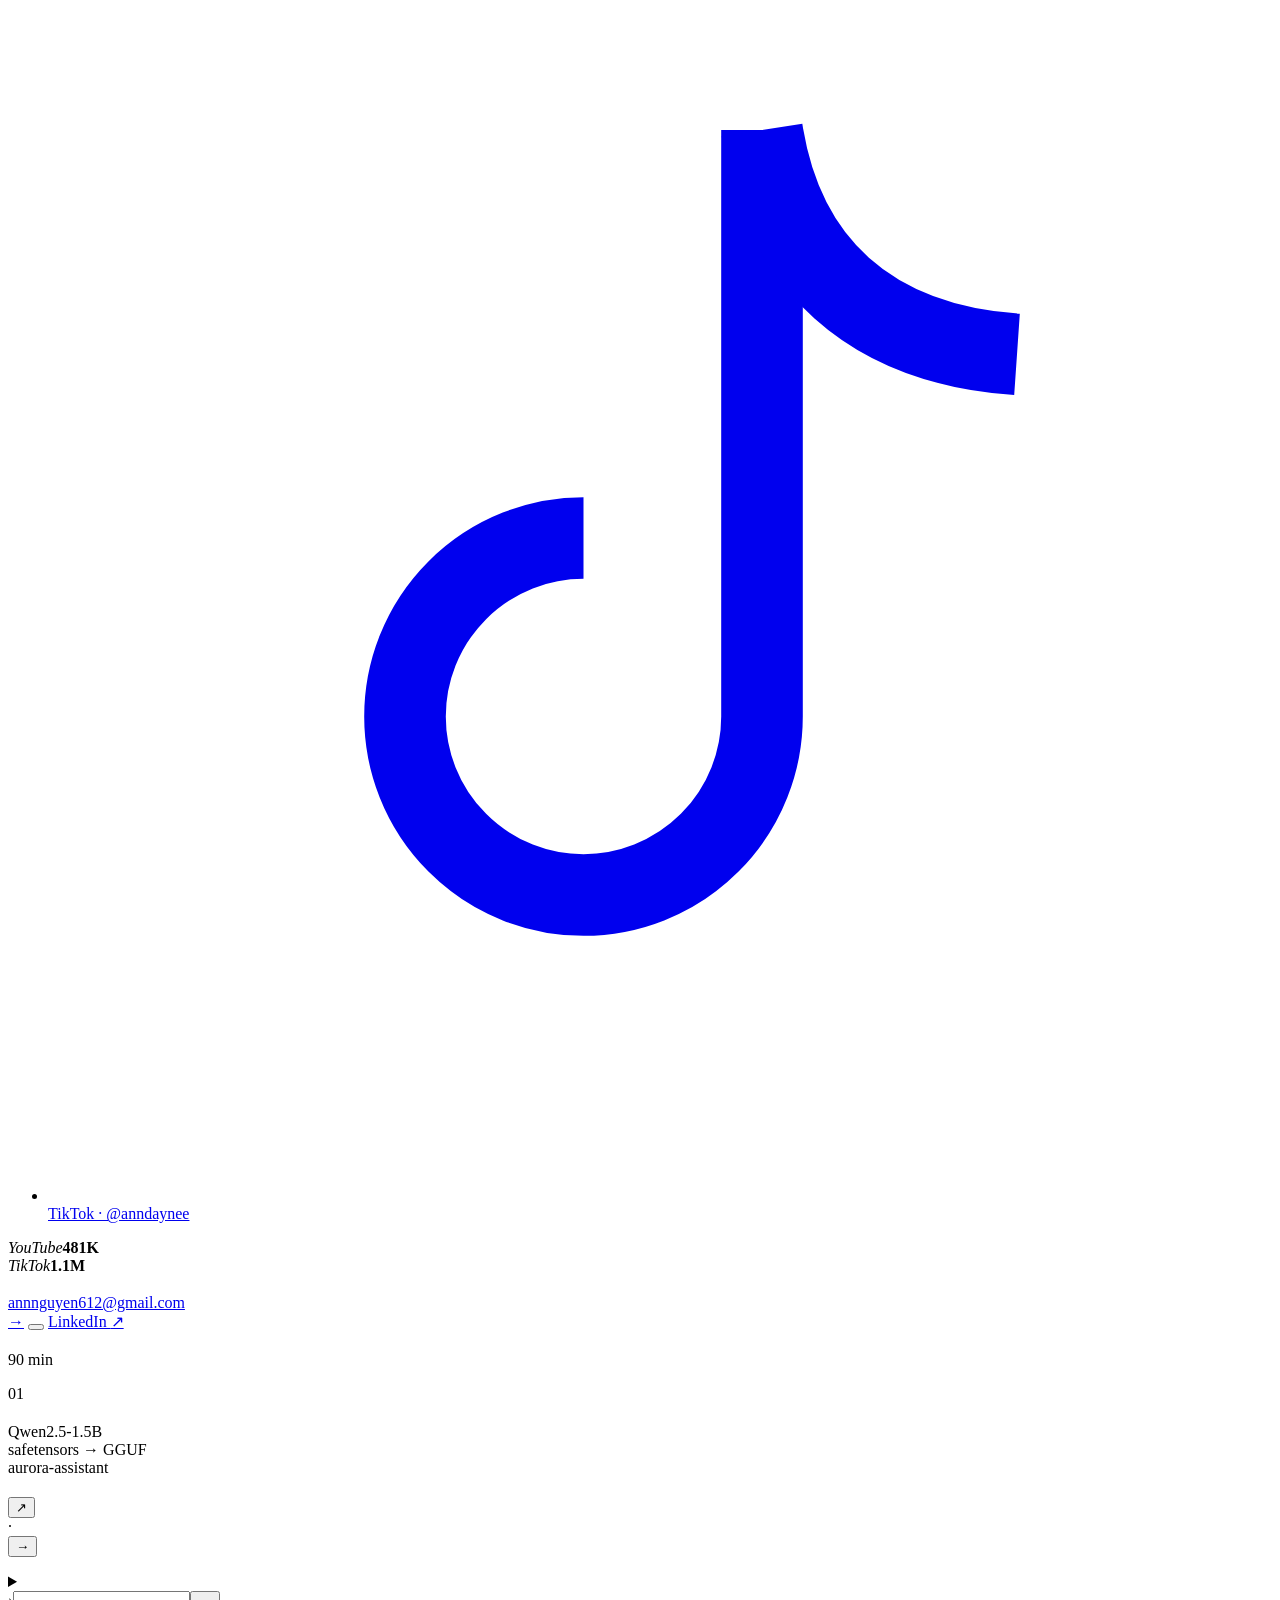
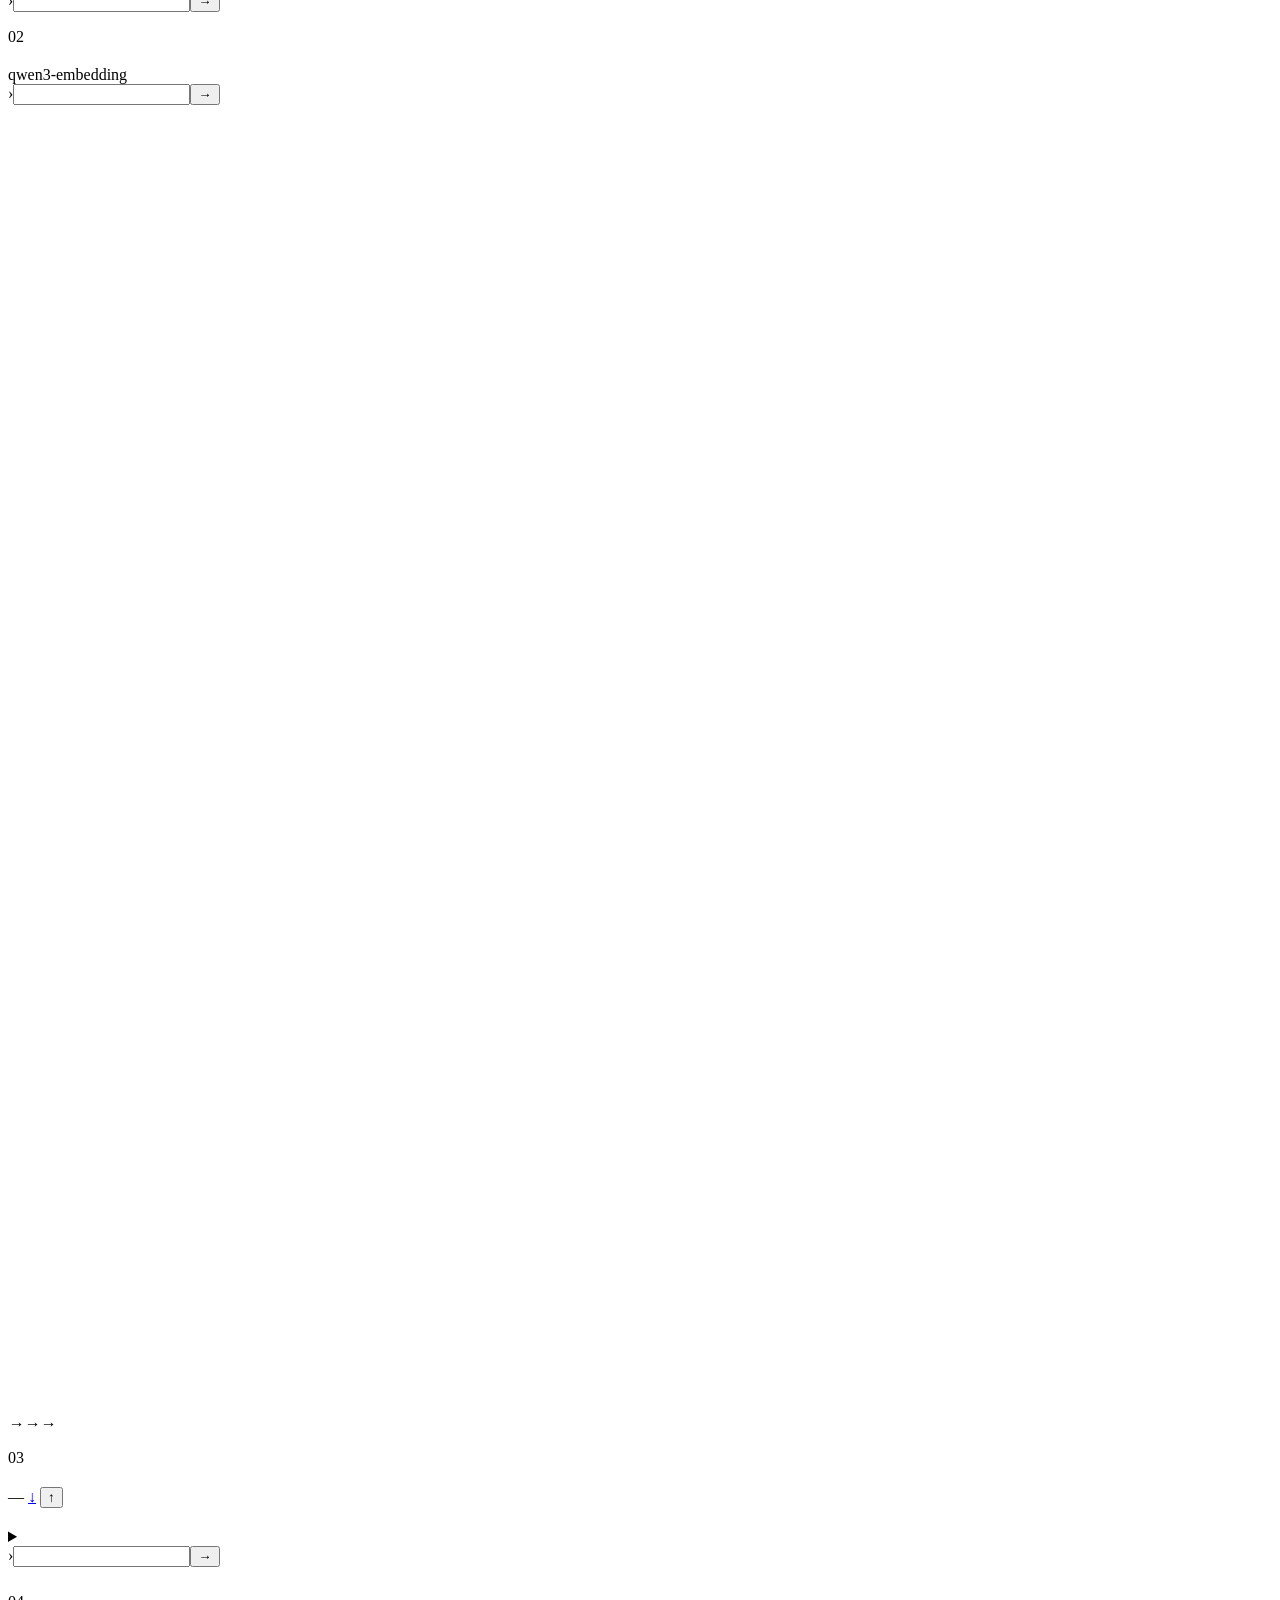
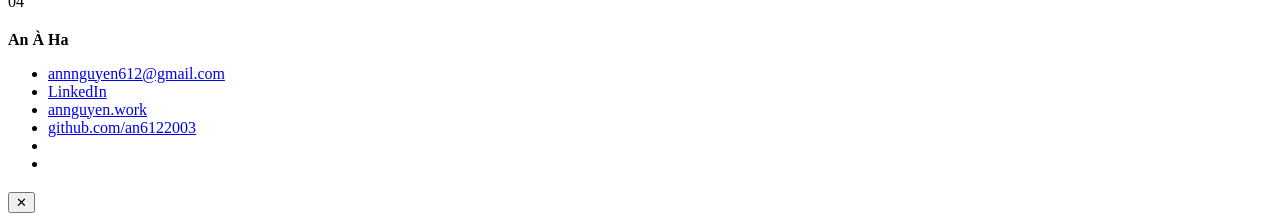
==== commit 9b64279d: "Studio: the RTX Spark up close, and a way to work with An The home page gets a section on the machin" ====
--- a/app/studio.html
+++ b/app/studio.html
@@ -29,7 +29,8 @@
     <span class="bt"><b data-i18n="brand_t"></b><span data-i18n="brand_s"></span></span>
   </a>
   <ol class="chapters">
-    <li><a href="#home" data-go="home"><span class="t" data-i18n="ch_home"></span></a></li>
+    <li class="ch-word"><a href="#home" data-go="home"><span class="t" data-i18n="ch_home"></span></a></li>
+    <li class="ch-word"><a href="#home" data-go="home" data-scroll="machine-h"><span class="t">RTX Spark</span></a></li>
     <li><a href="#lab1" data-go="lab1"><span class="n">01</span><span class="t" data-i18n="ch_lab1"></span><i class="lamp" id="lamp-lab1"></i></a></li>
     <li><a href="#lab2" data-go="lab2"><span class="n">02</span><span class="t" data-i18n="ch_lab2"></span><i class="lamp" id="lamp-lab2"></i></a></li>
     <li><a href="#lab3" data-go="lab3"><span class="n">03</span><span class="t" data-i18n="ch_lab3"></span><i class="lamp" id="lamp-lab3"></i></a></li>
@@ -58,6 +59,19 @@
     <dl class="specs reveal" id="home-specs"></dl>
   </div>
 
+  <div class="section-h" id="machine-h"><span class="lbl" data-i18n="sec_machine"></span><h2 data-i18n="sec_machine_h"></h2></div>
+  <p class="lead mx-lead" data-i18n="mx_lead"></p>
+  <div class="machine" id="machine">
+    <div class="mx-list" id="mx-list" role="tablist" aria-label="NVIDIA RTX Spark"></div>
+    <div class="mx-stage" id="mx-stage">
+      <div class="mx-live" id="mx-live" aria-live="polite"></div>
+    </div>
+  </div>
+  <div class="mx-foot">
+    <p class="mx-feat" id="mx-feat"></p>
+    <p class="note-s" id="mx-src"></p>
+  </div>
+
   <div class="section-h"><span class="lbl" data-i18n="sec_labs"></span><h2 data-i18n="sec_labs_h"></h2></div>
   <ol class="index" id="home-index"></ol>
 
@@ -71,6 +85,7 @@
       <ul class="links">
         <li><a href="https://annguyen.work" target="_blank" rel="noopener"><svg viewBox="0 0 24 24" fill="none" stroke="currentColor" stroke-width="1.6"><circle cx="12" cy="12" r="9"/><path d="M3 12h18M12 3c2.6 2.8 3.9 5.8 3.9 9s-1.3 6.2-3.9 9c-2.6-2.8-3.9-5.8-3.9-9S9.4 5.8 12 3z"/></svg>annguyen.work</a></li>
         <li><a href="https://annguyen.work/proposal/" target="_blank" rel="noopener"><svg viewBox="0 0 24 24" fill="none" stroke="currentColor" stroke-width="1.6"><path d="M6 3h8l4 4v14H6z"/><path d="M14 3v4h4M9 12h6M9 16h6"/></svg><span data-i18n="cr_proposal"></span></a></li>
+        <li><a href="https://linkedin.com/in/an-nguyen-quoc" target="_blank" rel="noopener"><svg viewBox="0 0 24 24" fill="none" stroke="currentColor" stroke-width="1.6"><rect x="3" y="3" width="18" height="18" rx="4"/><path d="M8 10.5V17M8 7.2v.1M12 17v-6.5M12 13.4c0-1.7 1.1-2.9 2.6-2.9s2.4 1 2.4 2.9V17"/></svg>LinkedIn</a></li>
         <li><a href="https://github.com/an6122003" target="_blank" rel="noopener"><svg viewBox="0 0 16 16" fill="currentColor"><path d="M8 0C3.58 0 0 3.58 0 8c0 3.54 2.29 6.53 5.47 7.59.4.07.55-.17.55-.38 0-.19-.01-.82-.01-1.49-2.01.37-2.53-.49-2.69-.94-.09-.23-.48-.94-.82-1.13-.28-.15-.68-.52-.01-.53.63-.01 1.08.58 1.23.82.72 1.21 1.87.87 2.33.66.07-.52.28-.87.51-1.07-1.78-.2-3.64-.89-3.64-3.95 0-.87.31-1.59.82-2.15-.08-.2-.36-1.02.08-2.12 0 0 .67-.21 2.2.82.64-.18 1.32-.27 2-.27.68 0 1.36.09 2 .27 1.53-1.04 2.2-.82 2.2-.82.44 1.1.16 1.92.08 2.12.51.56.82 1.27.82 2.15 0 3.07-1.87 3.75-3.65 3.95.29.25.54.73.54 1.48 0 1.07-.01 1.93-.01 2.2 0 .21.15.46.55.38A8.013 8.013 0 0 0 16 8c0-4.42-3.58-8-8-8z"/></svg>github.com/an6122003</a></li>
         <li><a href="https://www.youtube.com/@anndaynee" target="_blank" rel="noopener"><svg viewBox="0 0 24 24" fill="none" stroke="currentColor" stroke-width="1.6"><rect x="2.5" y="5.5" width="19" height="13" rx="3.5"/><path d="M10 9.2v5.6l4.8-2.8z" fill="currentColor"/></svg>YouTube · @anndaynee</a></li>
         <li><a href="https://www.tiktok.com/@anndaynee" target="_blank" rel="noopener"><svg viewBox="0 0 24 24" fill="none" stroke="currentColor" stroke-width="1.6"><path d="M14 3v11.5a3.5 3.5 0 1 1-3.5-3.5"/><path d="M14 3c.4 2.6 2.1 4.2 5 4.4"/></svg>TikTok · @anndaynee</a></li>
@@ -80,6 +95,21 @@
       <div class="stat"><i>YouTube</i><b>481K</b><span data-i18n="cr_yt"></span></div>
       <div class="stat"><i>TikTok</i><b>1.1M</b><span data-i18n="cr_tt"></span></div>
       <div class="asof" data-i18n="cr_asof"></div>
+    </div>
+  </article>
+  <article class="plate workwith reveal" id="contact">
+    <div>
+      <span class="lbl ember" data-i18n="ww_kicker"></span>
+      <h3 data-i18n="ww_h"></h3>
+      <p data-i18n="ww_p"></p>
+    </div>
+    <div class="ww-actions">
+      <a class="ww-mail" href="mailto:annnguyen612@gmail.com">annnguyen612@gmail.com</a>
+      <div class="acts">
+        <a class="act primary" href="mailto:annnguyen612@gmail.com"><span data-i18n="ww_write"></span><span class="arr">→</span></a>
+        <button type="button" class="act ghost" data-copy="annnguyen612@gmail.com"><span data-i18n="ww_copy"></span></button>
+        <a class="act ghost" href="https://linkedin.com/in/an-nguyen-quoc" target="_blank" rel="noopener">LinkedIn <span class="arr">↗</span></a>
+      </div>
     </div>
   </article>
 
@@ -281,6 +311,8 @@
     <span class="role" data-i18n="col_by"></span>
     <b>An À Ha</b>
     <ul>
+      <li><a href="mailto:annnguyen612@gmail.com">annnguyen612@gmail.com</a></li>
+      <li><a href="https://linkedin.com/in/an-nguyen-quoc" target="_blank" rel="noopener">LinkedIn</a></li>
       <li><a href="https://annguyen.work" target="_blank" rel="noopener">annguyen.work</a></li>
       <li><a href="https://github.com/an6122003" target="_blank" rel="noopener">github.com/an6122003</a></li>
       <li><a href="https://github.com/an6122003/nemoclaw-rag-demo" target="_blank" rel="noopener" data-i18n="col_src"></a></li>
